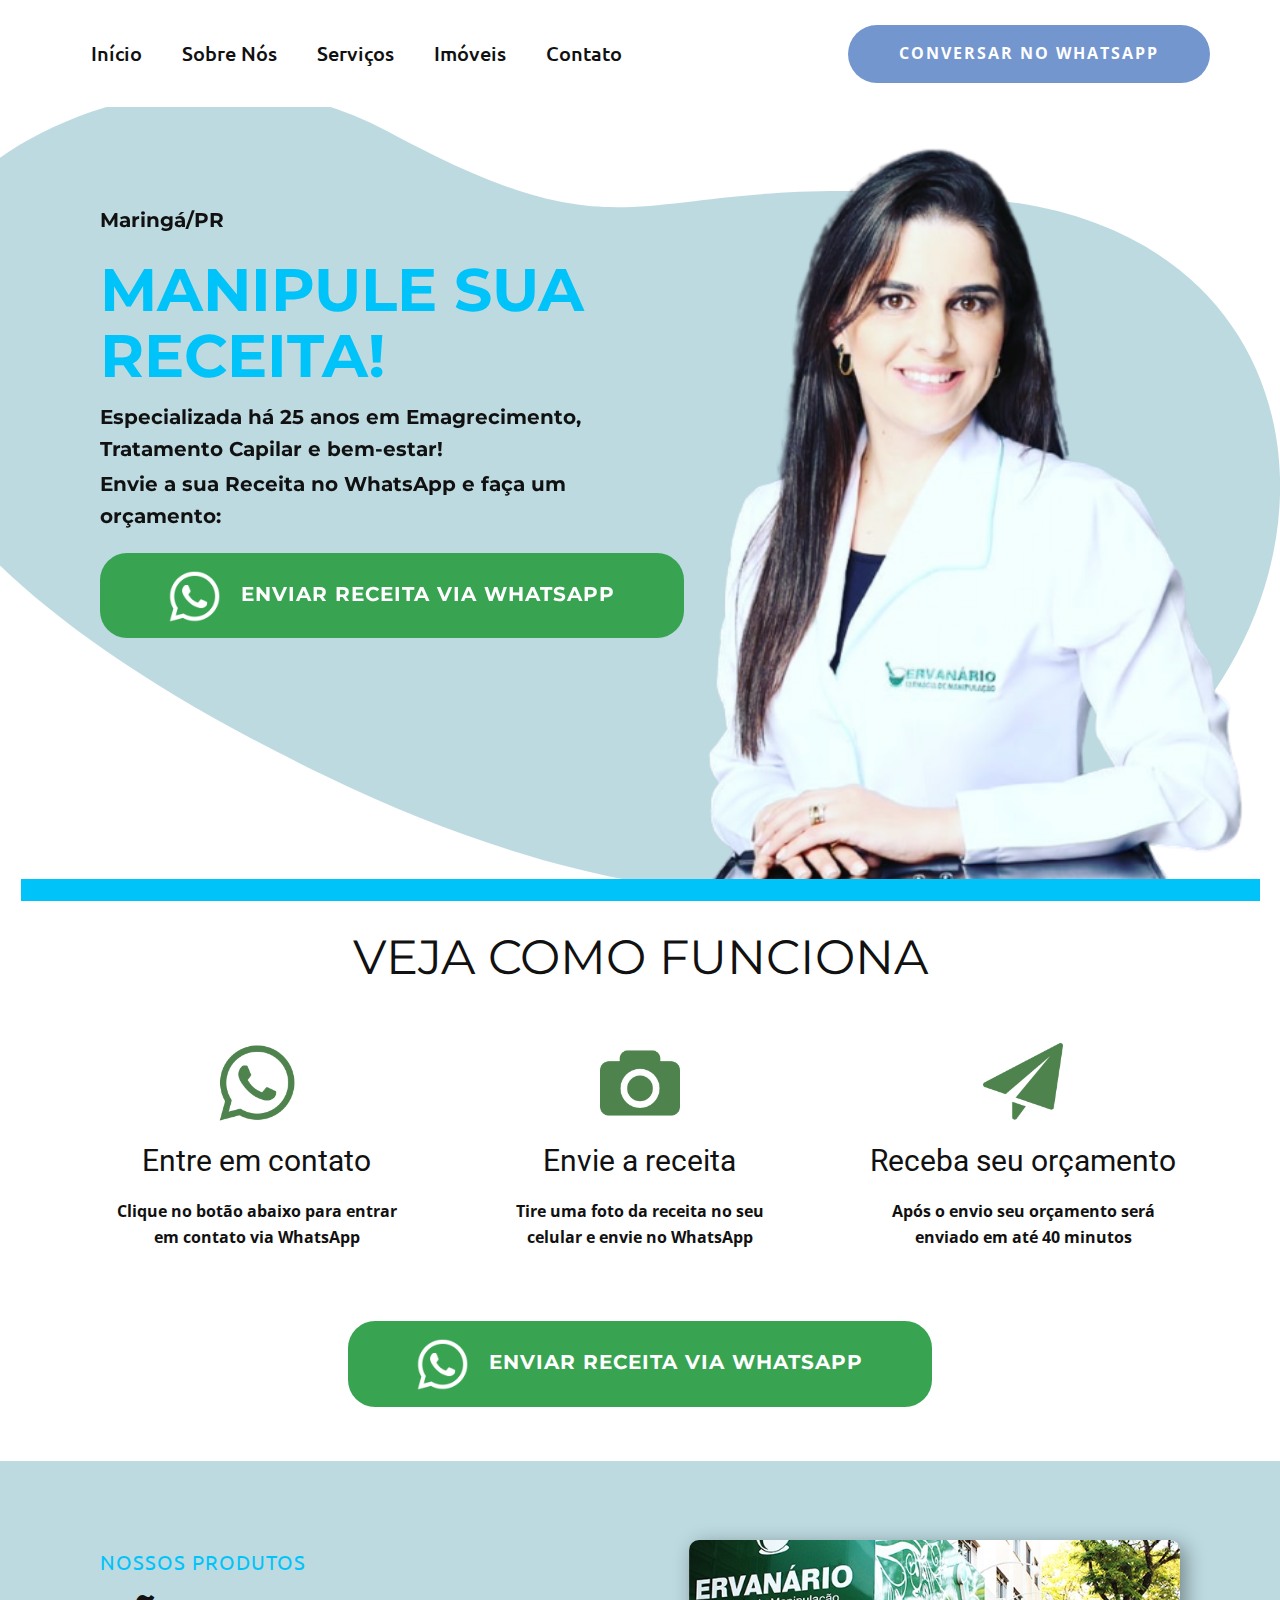
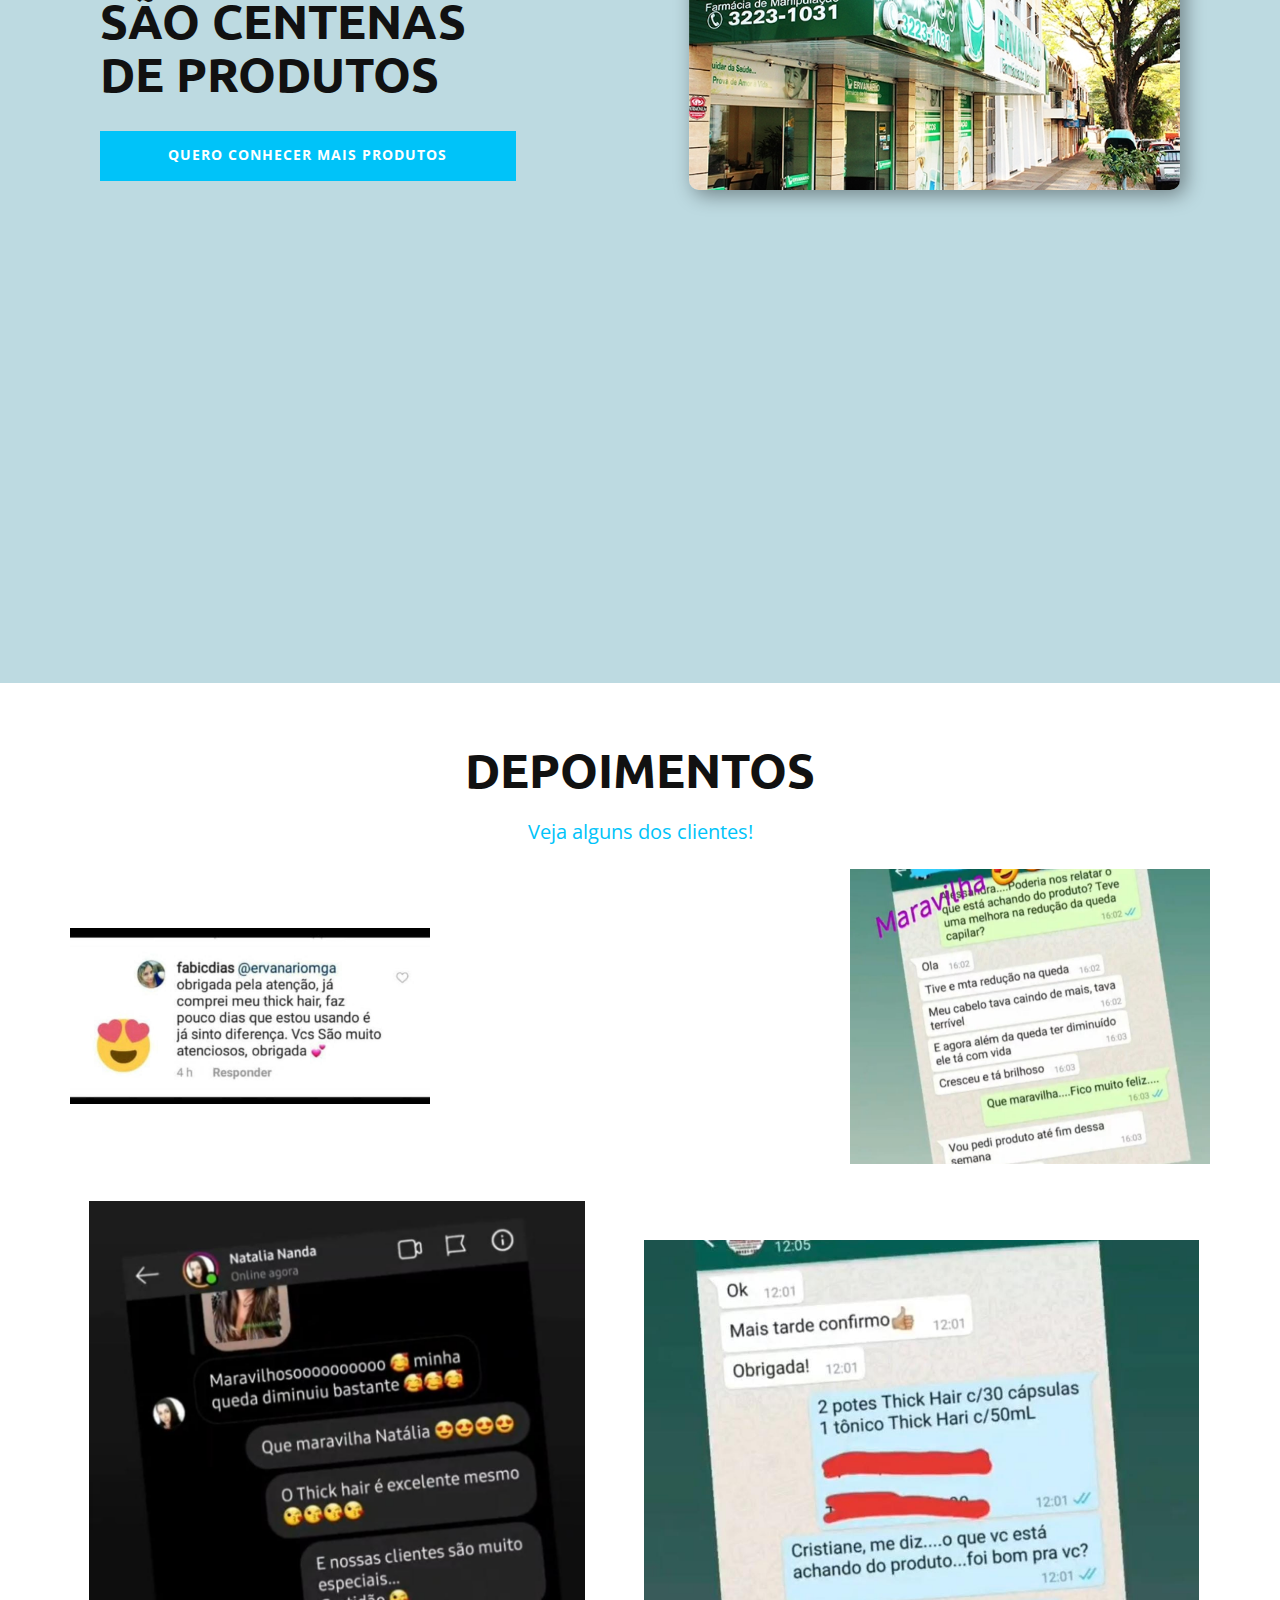
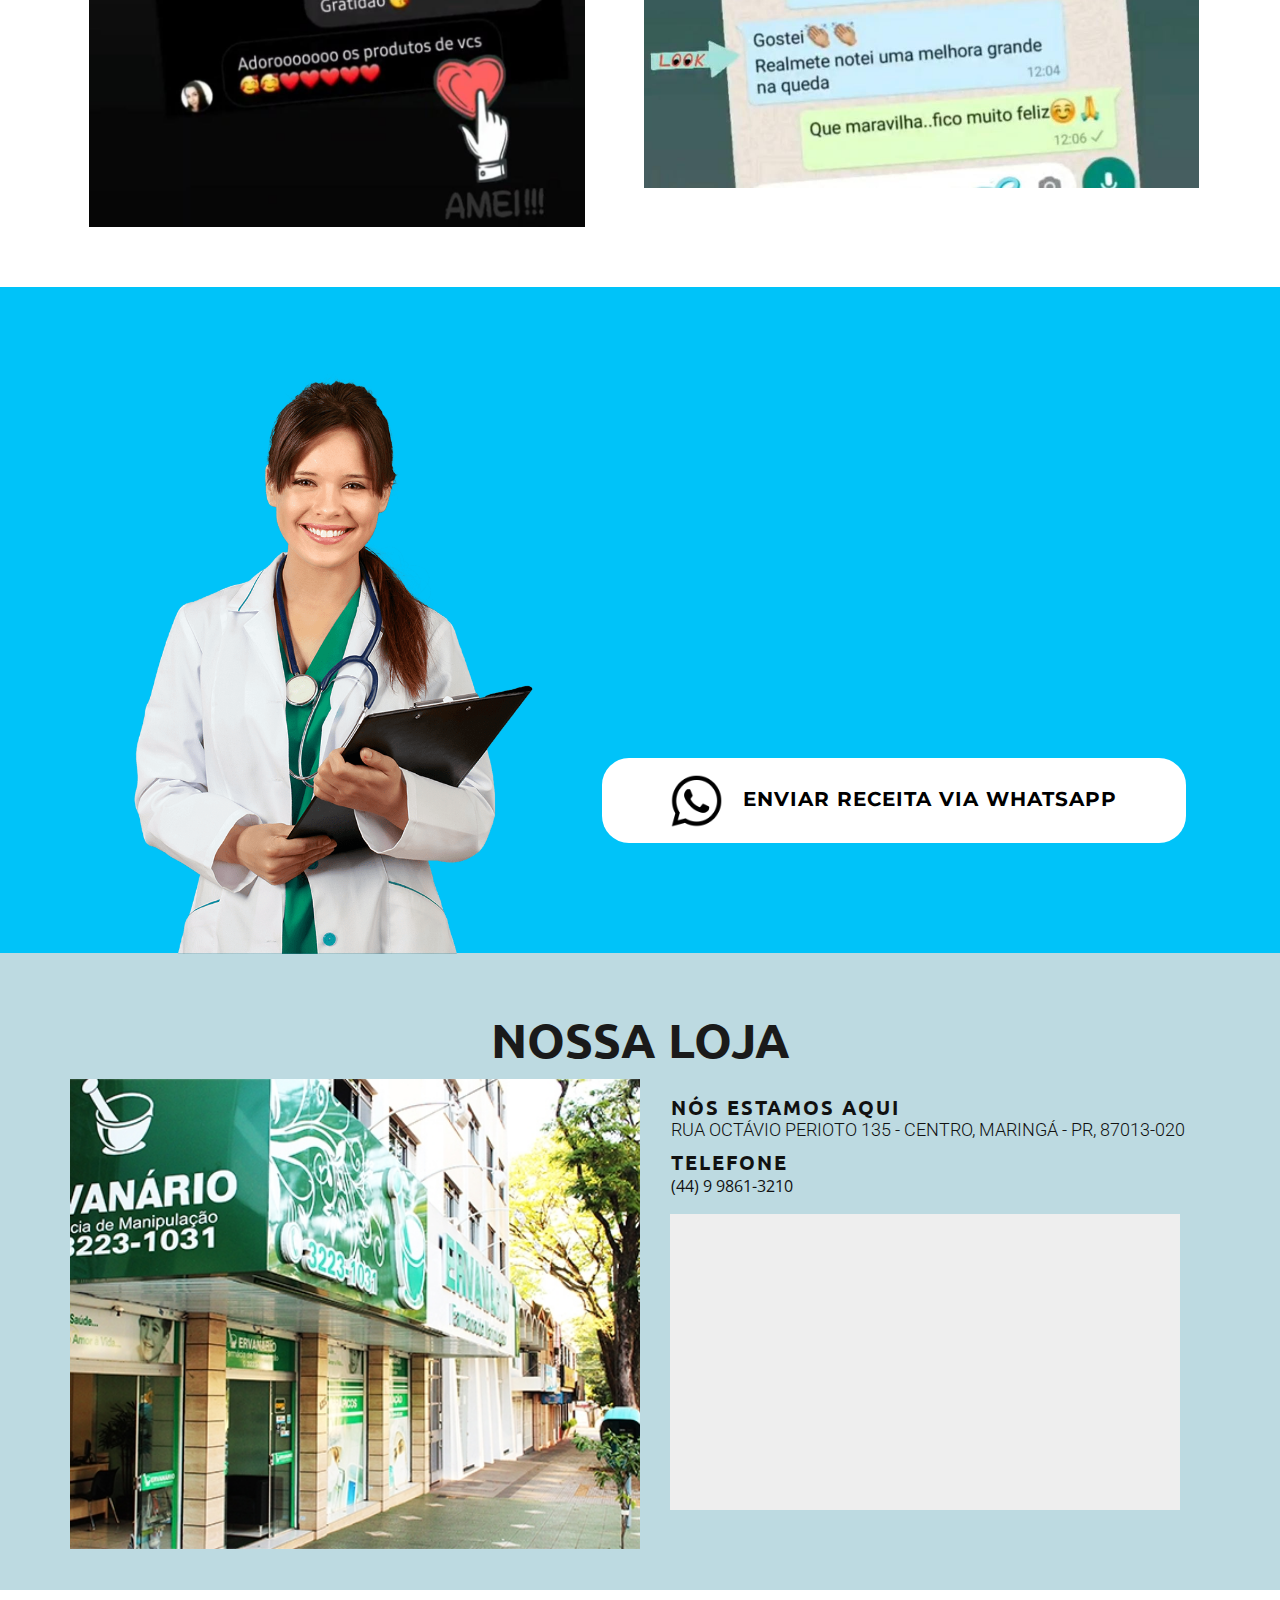
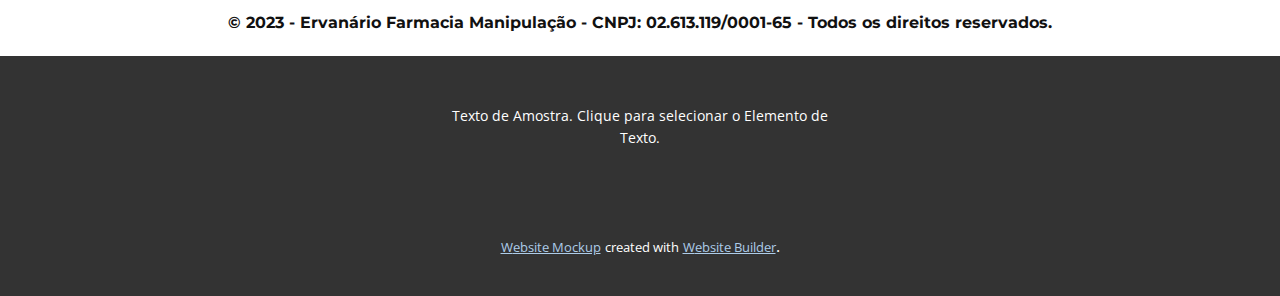
==== Ervanario.html @ 81231793 "site" ====
<!DOCTYPE html>
<html style="font-size: 16px;" lang="pt"><head>
    <meta name="viewport" content="width=device-width, initial-scale=1.0">
    <meta charset="utf-8">
    <meta name="keywords" content="Patient Services, Medical Services, Preventive services, Specific goals for therapy will be determined by you and your therapist, Dental Care, Direct Primary Care, Let&amp;apos;s Connect">
    <meta name="description" content="">
    <title>Ervanario</title>
    <link rel="stylesheet" href="nicepage.css" media="screen">
<link rel="stylesheet" href="Ervanario.css" media="screen">
    <script class="u-script" type="text/javascript" src="jquery.js" defer=""></script>
    <script class="u-script" type="text/javascript" src="nicepage.js" defer=""></script>
    <meta name="generator" content="Nicepage 5.6.16, nicepage.com">
    <link id="u-theme-google-font" rel="stylesheet" href="https://fonts.googleapis.com/css?family=Roboto:100,100i,300,300i,400,400i,500,500i,700,700i,900,900i|Open+Sans:300,300i,400,400i,500,500i,600,600i,700,700i,800,800i">
    <link id="u-page-google-font" rel="stylesheet" href="https://fonts.googleapis.com/css?family=Montserrat:100,100i,200,200i,300,300i,400,400i,500,500i,600,600i,700,700i,800,800i,900,900i|Ubuntu:300,300i,400,400i,500,500i,700,700i">
    
    
    
    
    
    
    
    
    <script type="application/ld+json">{
		"@context": "http://schema.org",
		"@type": "Organization",
		"name": ""
}</script>
    <meta name="theme-color" content="#478ac9">
    <meta property="og:title" content="Ervanario">
    <meta property="og:type" content="website">
  <meta data-intl-tel-input-cdn-path="intlTelInput/"></head>
  <body class="u-body u-xl-mode" data-lang="pt"><header class="u-clearfix u-header u-sticky u-white u-header" id="sec-f400"><div class="u-clearfix u-sheet u-sheet-1">
        <nav class="u-menu u-menu-one-level u-offcanvas u-menu-1">
          <div class="menu-collapse u-custom-font u-font-ubuntu" style="font-weight: 500; font-size: 1.25rem;">
            <a class="u-button-style u-nav-link" href="#">
              <svg class="u-svg-link" viewBox="0 0 24 24"><use xmlns:xlink="http://www.w3.org/1999/xlink" xlink:href="#svg-3eaf"></use></svg>
              <svg class="u-svg-content" version="1.1" id="svg-3eaf" viewBox="0 0 16 16" x="0px" y="0px" xmlns:xlink="http://www.w3.org/1999/xlink" xmlns="http://www.w3.org/2000/svg"><g><rect y="1" width="16" height="2"></rect><rect y="7" width="16" height="2"></rect><rect y="13" width="16" height="2"></rect>
</g></svg>
            </a>
          </div>
          <div class="u-custom-menu u-nav-container">
            <ul class="u-custom-font u-font-ubuntu u-nav u-unstyled u-nav-1"><li class="u-nav-item"><a class="u-button-style u-nav-link">Início</a>
</li><li class="u-nav-item"><a class="u-button-style u-nav-link">Sobre Nós</a>
</li><li class="u-nav-item"><a class="u-button-style u-nav-link">Serviços</a>
</li><li class="u-nav-item"><a class="u-button-style u-nav-link">Imóveis</a>
</li><li class="u-nav-item"><a class="u-button-style u-nav-link">Contato</a>
</li></ul>
          </div>
          <div class="u-custom-menu u-nav-container-collapse">
            <div class="u-black u-container-style u-inner-container-layout u-opacity u-opacity-95 u-sidenav">
              <div class="u-inner-container-layout u-sidenav-overflow">
                <div class="u-menu-close"></div>
                <ul class="u-align-center u-nav u-popupmenu-items u-unstyled u-nav-2"><li class="u-nav-item"><a class="u-button-style u-nav-link">Início</a>
</li><li class="u-nav-item"><a class="u-button-style u-nav-link">Sobre Nós</a>
</li><li class="u-nav-item"><a class="u-button-style u-nav-link">Serviços</a>
</li><li class="u-nav-item"><a class="u-button-style u-nav-link">Imóveis</a>
</li><li class="u-nav-item"><a class="u-button-style u-nav-link">Contato</a>
</li></ul>
              </div>
            </div>
            <div class="u-black u-menu-overlay u-opacity u-opacity-70"></div>
          </div>
        </nav>
        <a href="https://nicepage.com/html-website-builder" class="u-border-none u-btn u-btn-round u-button-style u-custom-color-5 u-radius-50 u-btn-1"> CONVERSAR NO WHATSAPP</a>
      </div></header>
    <section class="u-clearfix u-section-1" id="carousel_a8d7">
      <div class="u-expanded-width-md u-expanded-width-sm u-expanded-width-xs u-shape u-shape-svg u-text-custom-color-4 u-shape-1">
        <svg class="u-svg-link" preserveAspectRatio="none" viewBox="0 0 160 110" style=""><use xmlns:xlink="http://www.w3.org/1999/xlink" xlink:href="#svg-c396"></use></svg>
        <svg class="u-svg-content" viewBox="0 0 160 110" x="0px" y="0px" id="svg-c396"><path d="M57.5,5.6c-17-10.9-35.9-4.1-45.4,4.5C-4.4,24.9-13.6,56.8,50.4,93.6c106.8,61.5,141.6-69.8,77.4-78.5
	C84.5,9.3,88.9,25.8,57.5,5.6z"></path></svg>
      </div>
      <img class="u-hidden-md u-image u-image-default u-image-1" src="images/fotoviviane.png" alt="" data-image-width="447" data-image-height="559">
      <div class="u-container-align-center-md u-container-style u-group u-shape-rectangle u-group-1" data-animation-name="slideIn" data-animation-duration="2000" data-animation-direction="Left">
        <div class="u-container-layout u-container-layout-1">
          <p class="u-custom-font u-font-montserrat u-text u-text-1"> Maringá/PR<br>
          </p>
          <h1 class="u-align-center-md u-align-center-sm u-align-center-xs u-custom-font u-font-montserrat u-text u-text-custom-color-2 u-title u-text-2"> Manipule sua Receita! <br>
          </h1>
          <p class="u-align-center-md u-align-center-sm u-align-center-xs u-custom-font u-font-montserrat u-text u-text-3"> Especializada há 25 anos em Emagrecimento, Tratamento Capilar e bem-estar!<br>
          </p>
          <p class="u-custom-font u-font-montserrat u-text u-text-4"> Envie a sua Receita no WhatsApp e faça um orçamento:<br>
          </p>
          <a href="https://api.whatsapp.com/send?phone=5544998613210&amp;text=Ol%C3%A1,%20vim%20pelo%20site%20e%20gostaria%20de%20realizar%20um%20or%C3%A7amento" class="u-active-palette-1-light-3 u-border-none u-btn u-btn-round u-button-style u-custom-color-3 u-custom-font u-font-montserrat u-hidden-xs u-hover-custom-color-2 u-radius-27 u-text-active-white u-text-body-alt-color u-text-hover-white u-btn-1" target="_blank"><span class="u-file-icon u-icon u-text-white u-icon-1"><img src="images/1384023-9ba58cb5.png" alt=""></span>&nbsp;ENVIAR RECEITA VIA WHATSAPP
          </a>
          <a href="https://api.whatsapp.com/send?phone=5544998613210&amp;text=Ol%C3%A1,%20vim%20pelo%20site%20e%20gostaria%20de%20realizar%20um%20or%C3%A7amento" class="u-active-palette-1-light-3 u-align-center-xs u-border-2 u-border-grey-75 u-btn u-btn-round u-button-style u-custom-color-3 u-custom-font u-font-montserrat u-hidden-lg u-hidden-md u-hidden-sm u-hidden-xl u-hover-custom-color-2 u-radius-27 u-text-active-white u-text-body-alt-color u-text-hover-white u-btn-2" target="_blank"><span class="u-file-icon u-icon"><img src="images/9.png" alt=""></span>&nbsp;ENVIAR RECEITA<br>VIA WHATSAPP
          </a>
        </div>
      </div>
    </section>
    <section class="u-align-center u-clearfix u-section-2" id="sec-e644">
      <div class="u-custom-color-2 u-expanded-width-lg u-expanded-width-md u-expanded-width-sm u-expanded-width-xs u-shape u-shape-rectangle u-shape-1"></div>
      <h1 class="u-custom-font u-font-montserrat u-text u-text-1">VEJA COMO FUNCIONA</h1>
      <div class="u-align-center-md u-align-center-sm u-align-center-xs u-list u-list-1">
        <div class="u-repeater u-repeater-1">
          <div class="u-container-style u-list-item u-repeater-item">
            <div class="u-container-layout u-similar-container u-container-layout-1"><span class="u-file-icon u-icon u-text-custom-color-2 u-icon-1"><img src="images/1384023-b94b017b.png" alt=""></span>
              <h3 class="u-align-center u-text u-text-default-xl u-text-2">Entre em contato</h3>
              <p class="u-align-center u-text u-text-3"> Clique no botão abaixo para entrar <br>em contato via WhatsApp
              </p>
            </div>
          </div>
          <div class="u-align-center u-container-style u-list-item u-repeater-item">
            <div class="u-container-layout u-similar-container u-container-layout-2"><span class="u-file-icon u-icon u-text-custom-color-2 u-icon-2"><img src="images/45010-ec2bc5f0.png" alt=""></span>
              <h3 class="u-align-center u-text u-text-default-xl u-text-4">Envie a receita</h3>
              <p class="u-align-center u-text u-text-5"> Tire uma foto da receita no seu <br>celular e envie no WhatsApp
              </p>
            </div>
          </div>
          <div class="u-container-style u-list-item u-repeater-item">
            <div class="u-container-layout u-similar-container u-container-layout-3"><span class="u-file-icon u-icon u-text-custom-color-2 u-icon-3"><img src="images/1933005-6e6ae76f.png" alt=""></span>
              <h3 class="u-align-center u-text u-text-default-xl u-text-6">Receba seu orçamento</h3>
              <p class="u-align-center u-text u-text-7"> Após o envio seu orçamento será enviado em até 40 minutos</p>
            </div>
          </div>
        </div>
      </div>
      <a href="https://api.whatsapp.com/send?phone=5544998613210&amp;text=Ol%C3%A1,%20vim%20pelo%20site%20e%20gostaria%20de%20realizar%20um%20or%C3%A7amento" class="u-active-palette-1-light-3 u-border-none u-btn u-btn-round u-button-style u-custom-color-3 u-custom-font u-font-montserrat u-hidden-xs u-hover-custom-color-2 u-radius-27 u-text-active-white u-text-body-alt-color u-text-hover-white u-btn-1" target="_blank"><span class="u-file-icon u-icon u-text-white u-icon-4"><img src="images/1384023-9ba58cb5.png" alt=""></span>&nbsp;ENVIAR RECEITA VIA WHATSAPP
      </a>
      <a href="https://api.whatsapp.com/send?phone=5544998613210&amp;text=Ol%C3%A1,%20vim%20pelo%20site%20e%20gostaria%20de%20realizar%20um%20or%C3%A7amento" class="u-active-palette-1-light-3 u-align-center-xs u-border-2 u-border-grey-75 u-btn u-btn-round u-button-style u-custom-color-3 u-custom-font u-font-montserrat u-hidden-lg u-hidden-md u-hidden-sm u-hidden-xl u-hover-custom-color-2 u-radius-27 u-text-active-white u-text-body-alt-color u-text-hover-white u-btn-2" target="_blank"><span class="u-file-icon u-icon"><img src="images/9.png" alt=""></span>&nbsp;ENVIAR RECEITA<br>VIA WHATSAPP
      </a>
    </section>
    <section class="u-clearfix u-custom-color-4 u-section-3" id="carousel_589c">
      <div class="u-clearfix u-sheet u-valign-middle u-sheet-1">
        <div class="u-clearfix u-expanded-width u-layout-wrap u-layout-wrap-1">
          <div class="u-layout">
            <div class="u-layout-row">
              <div class="u-align-left u-container-style u-layout-cell u-left-cell u-size-31 u-layout-cell-1">
                <div class="u-container-layout u-container-layout-1">
                  <h5 class="u-custom-font u-font-ubuntu u-text u-text-custom-color-2 u-text-1">NOSSOS PRODUTOS</h5>
                  <h2 class="u-custom-font u-font-ubuntu u-text u-text-body-color u-text-2">sÃO CENTENAS DE PRODUTOS</h2>
                  <a href="https://api.whatsapp.com/send?phone=5544998613210&amp;text=Ol%C3%A1,%20vim%20pelo%20site%20e%20gostaria%20de%20realizar%20um%20or%C3%A7amento" class="u-active-palette-1-light-3 u-border-none u-btn u-button-style u-custom-color-2 u-hover-custom-color-2 u-text-active-white u-text-body-alt-color u-text-hover-white u-btn-1" target="_blank">QUERO CONHECER MAIS PRODUTOS</a>
                </div>
              </div>
              <div class="u-container-style u-layout-cell u-right-cell u-size-29 u-layout-cell-2">
                <div class="u-container-layout u-valign-bottom-lg u-valign-bottom-xl u-valign-top-md u-container-layout-2">
                  <img class="u-expanded-width-lg u-expanded-width-xl u-image u-image-round u-radius-10 u-image-1" src="images/fotoloja.jpeg" alt="" data-image-width="624" data-image-height="415">
                </div>
              </div>
            </div>
          </div>
        </div>
        <div class="u-expanded-width u-list u-list-1">
          <div class="u-repeater u-repeater-1">
            <div class="u-align-center u-container-style u-list-item u-radius-10 u-repeater-item u-shape-round u-video-cover u-white" data-animation-name="flipIn" data-animation-duration="2000" data-animation-direction="X">
              <div class="u-container-layout u-similar-container u-valign-top u-container-layout-3">
                <h3 class="u-custom-font u-font-ubuntu u-text u-text-3"> Thick Hair</h3>
                <p class="u-text u-text-4"> • ​Auxilia no crescimento capilar&nbsp;<br>• ​Promove volume aos cabelos.<br>
                </p>
              </div>
            </div>
            <div class="u-align-center u-container-style u-list-item u-radius-10 u-repeater-item u-shape-round u-video-cover u-white" data-animation-name="flipIn" data-animation-duration="2000" data-animation-direction="X">
              <div class="u-container-layout u-similar-container u-valign-top u-container-layout-4">
                <h3 class="u-custom-font u-font-ubuntu u-text u-text-5"> Termo Citri Reduction</h3>
                <p class="u-text u-text-6"> • Emagrecimento<br>• Acelera o metabolismo<br>• Diminui o Apetite
                </p>
              </div>
            </div>
            <div class="u-align-center u-container-style u-list-item u-radius-10 u-repeater-item u-shape-round u-white u-list-item-3" data-animation-name="flipIn" data-animation-duration="2000" data-animation-direction="X">
              <div class="u-container-layout u-similar-container u-valign-top u-container-layout-5">
                <h3 class="u-custom-font u-font-ubuntu u-text u-text-7"> Termo Redutor</h3>
                <p class="u-text u-text-8"> • ​Diminui a retenção de líquido<br>• Indicado pra quem se sente inchado
                </p>
              </div>
            </div>
          </div>
        </div>
        <div class="u-expanded-width u-list u-list-2">
          <div class="u-repeater u-repeater-2">
            <div class="u-align-center u-container-style u-list-item u-radius-10 u-repeater-item u-shape-round u-video-cover u-white" data-animation-name="flipIn" data-animation-duration="2000" data-animation-direction="X">
              <div class="u-container-layout u-similar-container u-valign-top u-container-layout-6">
                <h3 class="u-custom-font u-font-ubuntu u-text u-text-9"> Espirulina Azul</h3>
                <p class="u-text u-text-10"> • Auxilia no emagrecimento<br>• ​Reduz o apetite
                </p>
              </div>
            </div>
            <div class="u-align-center u-container-style u-list-item u-radius-10 u-repeater-item u-shape-round u-video-cover u-white" data-animation-name="flipIn" data-animation-duration="2000" data-animation-direction="X">
              <div class="u-container-layout u-similar-container u-valign-top u-container-layout-7">
                <h3 class="u-custom-font u-font-ubuntu u-text u-text-11"> Libi Meno Pausa</h3>
                <p class="u-text u-text-12"> • ​Alívio dos sintomas da menopausa (calor e sudorese)</p>
              </div>
            </div>
          </div>
        </div>
      </div>
    </section>
    <section class="u-align-center u-clearfix u-white u-section-4" id="carousel_9755">
      <div class="u-clearfix u-sheet u-valign-middle-xl u-sheet-1">
        <h1 class="u-custom-font u-font-ubuntu u-text u-text-1">DEPOIMENTOS</h1>
        <p class="u-text u-text-custom-color-2 u-text-2">Veja alguns dos clientes!</p>
        <div class="u-clearfix u-expanded-width u-gutter-30 u-layout-wrap u-layout-wrap-1">
          <div class="u-gutter-0 u-layout">
            <div class="u-layout-row">
              <div class="u-size-20 u-size-30-md">
                <div class="u-layout-col">
                  <div class="u-container-style u-image u-image-contain u-layout-cell u-left-cell u-size-60 u-image-1" data-animation-name="slideIn" data-animation-duration="2000" data-animation-direction="Left" data-image-width="1080" data-image-height="527">
                    <div class="u-container-layout"></div>
                  </div>
                </div>
              </div>
              <div class="u-size-20 u-size-30-md">
                <div class="u-layout-col">
                  <div class="u-container-style u-hidden-md u-hidden-sm u-hidden-xs u-layout-cell u-size-30 u-layout-cell-2">
                    <div class="u-container-layout u-valign-middle u-container-layout-2"></div>
                  </div>
                  <div class="u-container-style u-image u-image-contain u-layout-cell u-size-30 u-image-2" data-animation-name="customAnimationIn" data-animation-duration="1000" data-animation-direction="Down" data-image-width="1080" data-image-height="635">
                    <div class="u-container-layout"></div>
                  </div>
                </div>
              </div>
              <div class="u-size-20 u-size-60-md">
                <div class="u-layout-col">
                  <div class="u-container-style u-image u-image-contain u-layout-cell u-right-cell u-size-60 u-image-3" data-animation-name="slideIn" data-animation-duration="2000" data-animation-direction="Right" data-image-width="1080" data-image-height="884">
                    <div class="u-container-layout"></div>
                  </div>
                </div>
              </div>
            </div>
          </div>
        </div>
        <div class="u-clearfix u-expanded-width-xs u-gutter-30 u-layout-wrap u-layout-wrap-2">
          <div class="u-gutter-0 u-layout">
            <div class="u-layout-row">
              <div class="u-size-30">
                <div class="u-layout-col">
                  <div class="u-container-style u-image u-image-contain u-layout-cell u-left-cell u-size-60 u-image-4" data-animation-name="slideIn" data-animation-duration="2000" data-animation-direction="Left" data-image-width="1015" data-image-height="1280">
                    <div class="u-container-layout"></div>
                  </div>
                </div>
              </div>
              <div class="u-size-30">
                <div class="u-layout-col">
                  <div class="u-container-align-center u-container-style u-hidden-md u-hidden-sm u-hidden-xs u-image u-image-contain u-layout-cell u-size-60 u-image-5" data-image-width="1080" data-image-height="1067">
                    <div class="u-container-layout u-valign-middle u-container-layout-6"></div>
                  </div>
                </div>
              </div>
            </div>
          </div>
        </div>
      </div>
    </section>
    <section class="u-align-center u-clearfix u-container-align-center-sm u-custom-color-2 u-section-5" id="carousel_e487">
      <div class="u-clearfix u-sheet u-valign-middle-lg u-valign-middle-md u-sheet-1">
        <div class="u-clearfix u-expanded-width-md u-expanded-width-sm u-expanded-width-xl u-expanded-width-xs u-layout-wrap u-layout-wrap-1">
          <div class="u-layout">
            <div class="u-layout-row">
              <div class="u-align-center u-container-style u-layout-cell u-left-cell u-size-28 u-layout-cell-1" src="">
                <div class="u-container-layout u-valign-bottom-md u-valign-bottom-xl u-container-layout-1">
                  <img class="u-expanded-width-xs u-image u-image-1" src="images/billionphotos925018min.png" data-image-width="700" data-image-height="976">
                </div>
              </div>
              <div class="u-align-center-sm u-align-center-xs u-align-left-lg u-align-left-md u-align-left-xl u-container-style u-layout-cell u-right-cell u-size-32 u-layout-cell-2">
                <div class="u-container-layout u-container-layout-2">
                  <h1 class="u-custom-font u-font-ubuntu u-text u-text-body-alt-color u-text-1" data-animation-name="customAnimationIn" data-animation-duration="1000">Fale com nossas farmacêuticas</h1>
                  <p class="u-text u-text-body-alt-color u-text-2" data-animation-name="customAnimationIn" data-animation-duration="1000">Rápido, fácil e descomplicado.</p>
                  <a href="https://api.whatsapp.com/send?phone=5544998613210&amp;text=Ol%C3%A1,%20vim%20pelo%20site%20e%20gostaria%20de%20realizar%20um%20or%C3%A7amento" class="u-active-palette-1-light-3 u-border-none u-btn u-btn-round u-button-style u-custom-font u-font-montserrat u-hidden-xs u-hover-white u-radius-27 u-text-active-white u-text-black u-text-hover-black u-white u-btn-1" target="_blank"><span class="u-file-icon u-icon u-text-black u-icon-1"><img src="images/1384023-a31db3ad.png" alt=""></span>&nbsp;ENVIAR RECEITA VIA WHATSAPP
                  </a>
                </div>
              </div>
            </div>
          </div>
        </div>
        <a href="https://api.whatsapp.com/send?phone=5544998613210&amp;text=Ol%C3%A1,%20vim%20pelo%20site%20e%20gostaria%20de%20realizar%20um%20or%C3%A7amento" class="u-active-palette-1-light-3 u-align-center-xs u-border-2 u-border-grey-75 u-btn u-btn-round u-button-style u-custom-font u-font-montserrat u-hidden-lg u-hidden-md u-hidden-sm u-hidden-xl u-hover-white u-radius-27 u-text-active-white u-text-body-color u-text-hover-black u-white u-btn-2" target="_blank"><span class="u-file-icon u-icon u-text-black"><img src="images/14.png" alt=""></span>&nbsp;ENVIAR RECEITA<br>VIA WHATSAPP
        </a>
      </div>
    </section>
    <section class="u-align-center u-clearfix u-custom-color-4 u-section-6" id="carousel_c97a">
      <div class="u-clearfix u-sheet u-sheet-1">
        <h2 class="u-text u-text-grey-90 u-text-1">NOSSA LOJA</h2>
        <div class="u-clearfix u-expanded-width u-layout-wrap u-layout-wrap-1">
          <div class="u-gutter-0 u-layout">
            <div class="u-layout-row">
              <div class="u-container-style u-image u-layout-cell u-size-30 u-image-1" data-image-width="624" data-image-height="415">
                <div class="u-container-layout u-valign-bottom-xl u-container-layout-1"></div>
              </div>
              <div class="u-container-style u-layout-cell u-size-30 u-layout-cell-2">
                <div class="u-container-layout u-container-layout-2">
                  <h3 class="u-custom-font u-font-ubuntu u-text u-text-body-color u-text-default-lg u-text-default-md u-text-default-xl u-text-2">Nós estamos aqui</h3>
                  <h6 class="u-text u-text-body-color u-text-3"> RUA OCTÁVIO PERIOTO 135 - CENTRO, MARINGÁ - PR, 87013-020</h6>
                  <h6 class="u-custom-font u-font-ubuntu u-text u-text-body-color u-text-4">TELEFONE</h6>
                  <p class="u-text u-text-body-color u-text-5"> (44) 9 9861-3210</p>
                  <div class="u-expanded-width-sm u-expanded-width-xs u-grey-light-2 u-map u-map-1">
                    <div class="embed-responsive">
                      <iframe class="embed-responsive-item" src="//maps.google.com/maps?output=embed&amp;q=RUA%20OCT%C3%81VIO%20PERIOTO%20135%20-%20CENTRO%2C%20MARING%C3%81%20-%20PR%2C%2087013-020&amp;z=18&amp;t=m" data-map="[base64]"></iframe>
                    </div>
                  </div>
                </div>
              </div>
            </div>
          </div>
        </div>
      </div>
    </section>
    <section class="u-clearfix u-section-7" id="sec-deba">
      <div class="u-clearfix u-sheet u-valign-middle u-sheet-1">
        <p class="u-align-center-sm u-align-center-xs u-custom-font u-font-montserrat u-text u-text-default u-text-1"> © 2023 - Ervanário Farmacia Manipulação&nbsp;- CNPJ: 02.613.119/0001-65 - Todos os direitos reservados.</p>
      </div>
    </section>
    
    
    <footer class="u-align-center u-clearfix u-footer u-grey-80 u-footer" id="sec-3c90"><div class="u-clearfix u-sheet u-sheet-1">
        <p class="u-small-text u-text u-text-variant u-text-1" data-lang-en="Texto de Amostra. Clique para selecionar o Elemento de Texto.">Texto de Amostra. Clique para selecionar o Elemento de Texto.</p>
      </div></footer>
    <section class="u-backlink u-clearfix u-grey-80">
      <a class="u-link" href="https://nicepage.com/website-mockup" target="_blank">
        <span>Website Mockup</span>
      </a>
      <p class="u-text">
        <span>created with</span>
      </p>
      <a class="u-link" href="https://nicepage.online" target="_blank">
        <span>Website Builder</span>
      </a>. 
    </section>
  
</body></html>
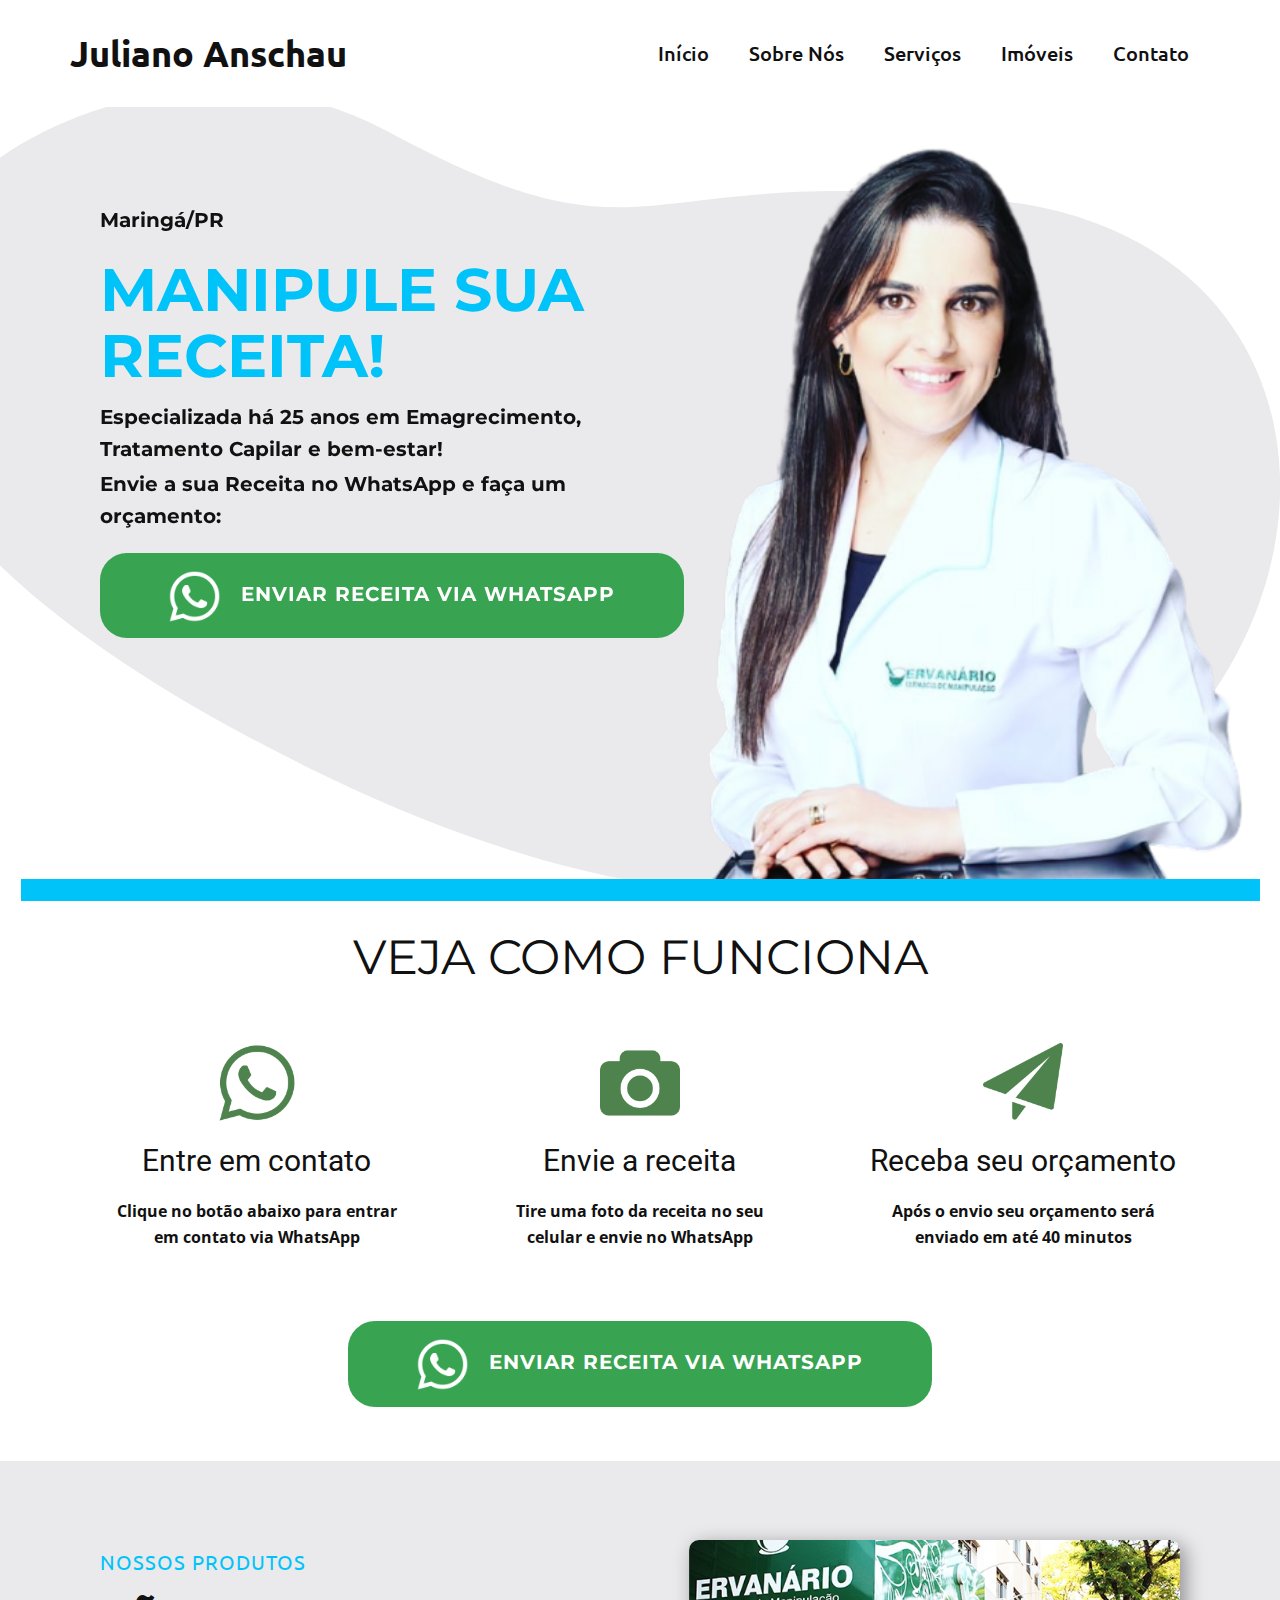
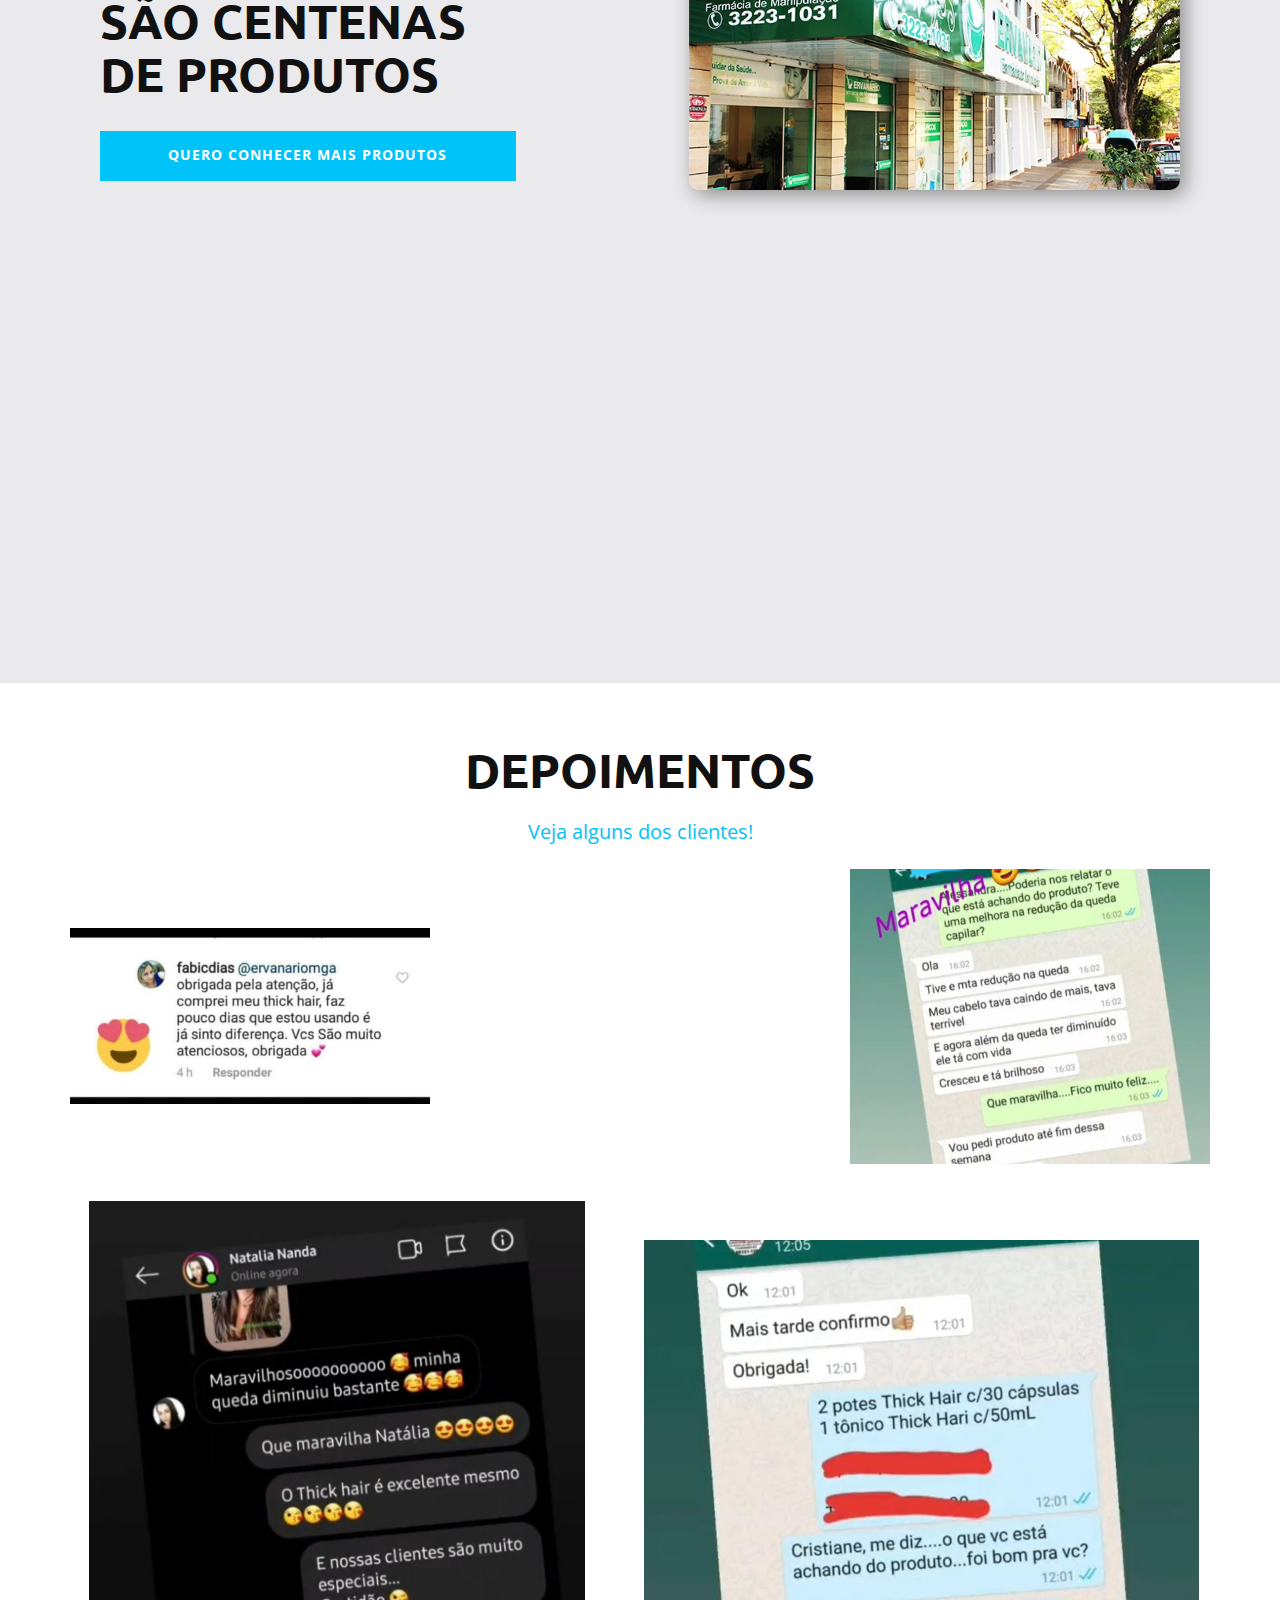
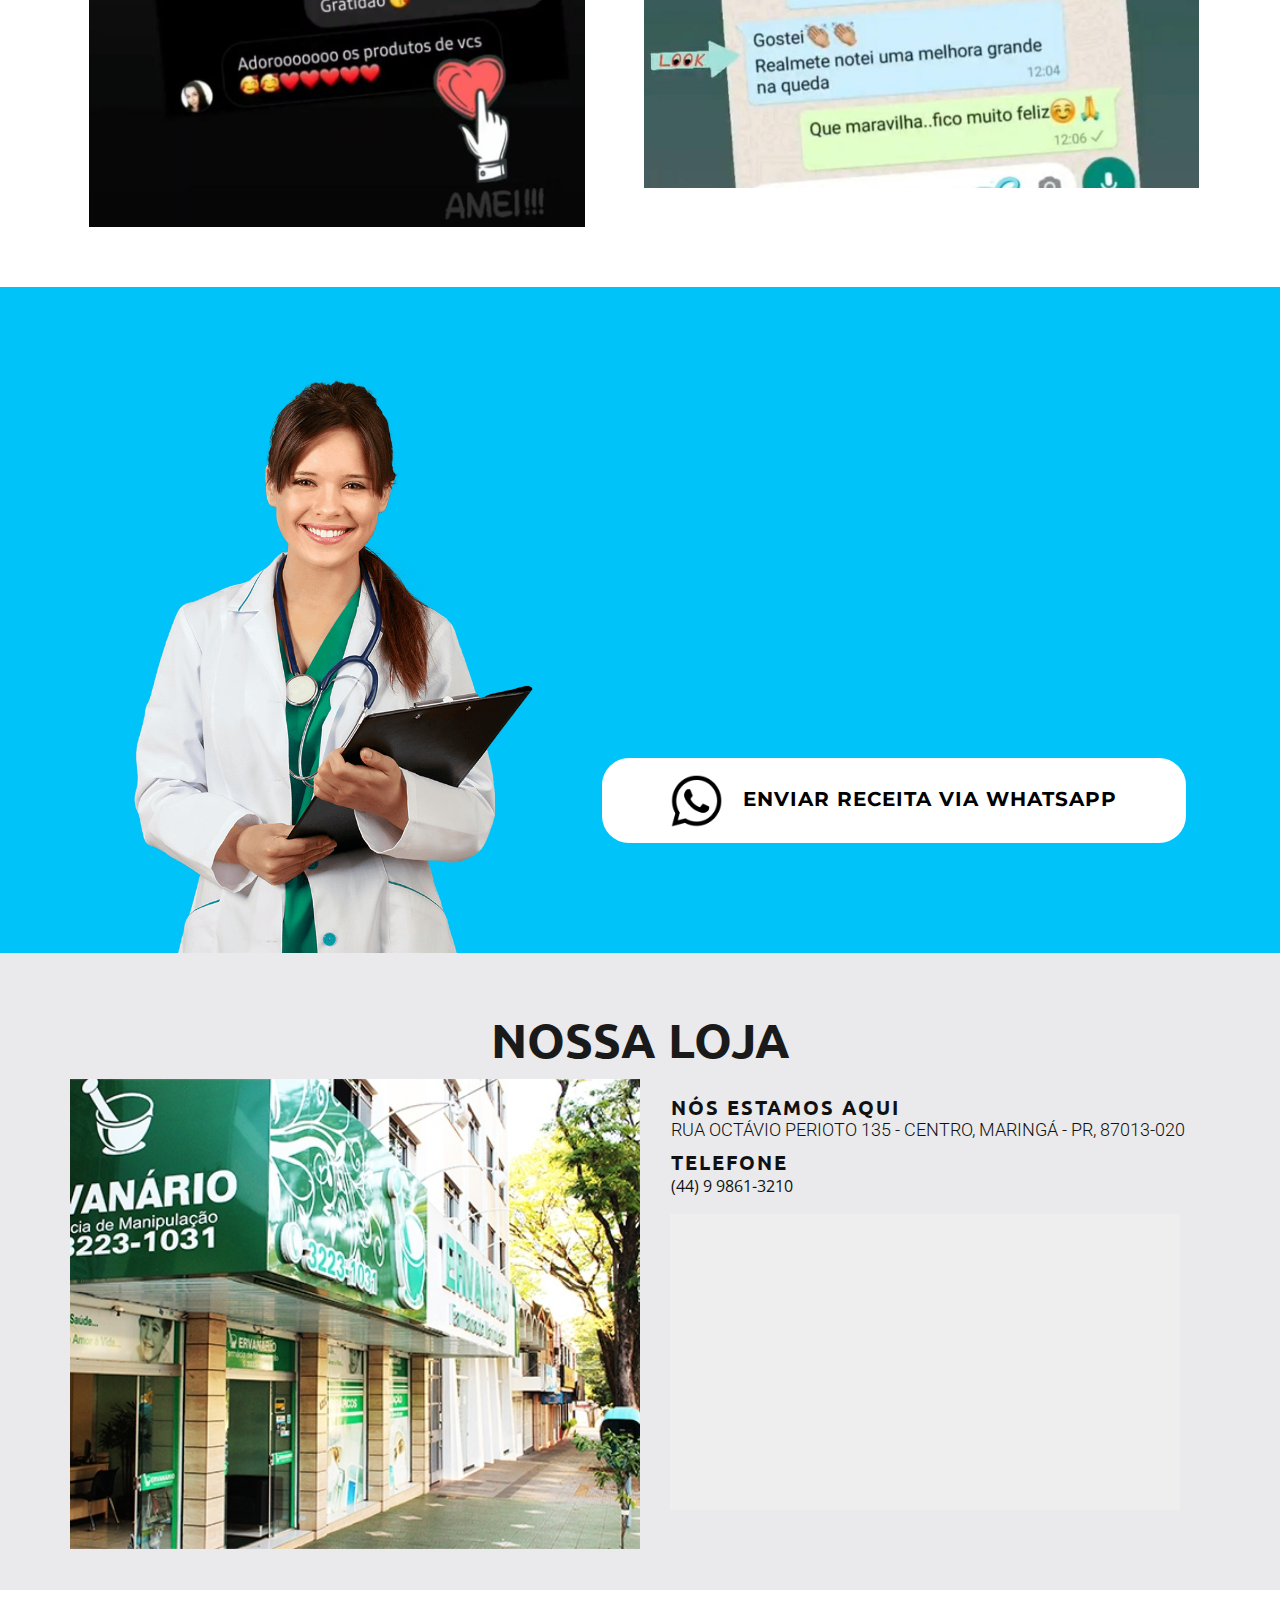
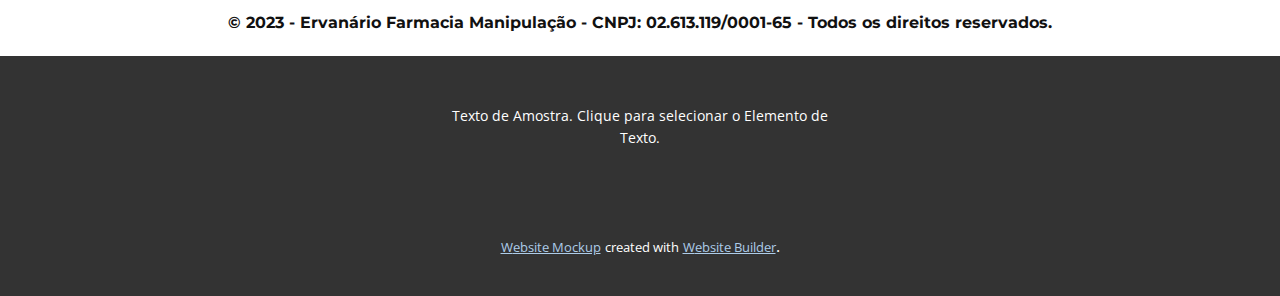
==== commit d0aee75a: "edições" ====
--- a/Ervanario.html
+++ b/Ervanario.html
@@ -29,7 +29,7 @@
     <meta property="og:title" content="Ervanario">
     <meta property="og:type" content="website">
   <meta data-intl-tel-input-cdn-path="intlTelInput/"></head>
-  <body class="u-body u-xl-mode" data-lang="pt"><header class="u-clearfix u-header u-sticky u-white u-header" id="sec-f400"><div class="u-clearfix u-sheet u-sheet-1">
+  <body class="u-body u-xl-mode" data-lang="pt"><header class="u-clearfix u-header u-sticky u-white u-header" id="sec-f400"><div class="u-clearfix u-sheet u-valign-middle u-sheet-1">
         <nav class="u-menu u-menu-one-level u-offcanvas u-menu-1">
           <div class="menu-collapse u-custom-font u-font-ubuntu" style="font-weight: 500; font-size: 1.25rem;">
             <a class="u-button-style u-nav-link" href="#">
@@ -61,7 +61,7 @@
             <div class="u-black u-menu-overlay u-opacity u-opacity-70"></div>
           </div>
         </nav>
-        <a href="https://nicepage.com/html-website-builder" class="u-border-none u-btn u-btn-round u-button-style u-custom-color-5 u-radius-50 u-btn-1"> CONVERSAR NO WHATSAPP</a>
+        <h1 class="u-custom-font u-font-ubuntu u-text u-title u-text-1"> Juliano Anschau</h1>
       </div></header>
     <section class="u-clearfix u-section-1" id="carousel_a8d7">
       <div class="u-expanded-width-md u-expanded-width-sm u-expanded-width-xs u-shape u-shape-svg u-text-custom-color-4 u-shape-1">
--- a/nicepage.css
+++ b/nicepage.css
@@ -41122,8 +41122,8 @@
         .u-container-layout.u-container-layout.u-custom-color-4:before,
         .u-table-alt-custom-color-4 tr:nth-child(even)
         {
-            color: #ffffff;
-            background-color: rgba(56,144,163,0.33);
+            color: #111111;
+            background-color: #eaeaec;
         }
 
         .u-input.u-custom-color-4,
@@ -41131,8 +41131,8 @@
         .u-button-style.u-custom-color-4,
         .u-button-style.u-custom-color-4[class*="u-border-"]
         {
-            color: #ffffff !important;
-            background-color: rgba(56,144,163,0.33) !important;
+            color: #111111 !important;
+            background-color: #eaeaec !important;
         }
 
         .u-button-style.u-custom-color-4:hover,
@@ -41146,8 +41146,8 @@
         li.active > .u-button-style.u-button-style.u-custom-color-4,
         li.active > .u-button-style.u-button-style.u-custom-color-4[class*="u-border-"]
         {
-            color: #ffffff !important;
-            background-color: rgba(50,130,147,0.33) !important;
+            color: #111111 !important;
+            background-color: #d1d1d6 !important;
         }
 
         .u-hover-custom-color-4:hover,
@@ -41172,12 +41172,12 @@
         li.active > a.u-button-style.u-button-style.u-active-custom-color-4[class*="u-border-"],
         input.u-field-input.u-field-input.u-active-custom-color-4:checked
         {
-            color: #ffffff !important;
-            background-color: rgba(56,144,163,0.33) !important;
+            color: #111111 !important;
+            background-color: #eaeaec !important;
         }
 
         a.u-link.u-hover-custom-color-4:hover {
-            color: rgba(56,144,163,0.33) !important;
+            color: #eaeaec !important;
         }
 
         
@@ -41410,14 +41410,14 @@
         .u-border-custom-color-4.u-field-input.u-field-input,
         .u-separator-custom-color-4:after
         {
-            border-color: rgba(56,144,163,0.33);
-            stroke: rgba(56,144,163,0.33);
+            border-color: #eaeaec;
+            stroke: #eaeaec;
         }
 
         .u-button-style.u-border-custom-color-4
         {
-            border-color: rgba(56,144,163,0.33) !important;
-            color: rgba(56,144,163,0.33) !important;
+            border-color: #eaeaec !important;
+            color: #eaeaec !important;
             background-color: transparent !important;
         }
 
@@ -41425,7 +41425,7 @@
         .u-button-style.u-border-custom-color-4:focus
         {
             border-color: transparent !important;
-            color: rgba(50,130,147,0.33) !important;
+            color: #d1d1d6 !important;
             background-color: transparent !important;
         }
 
@@ -41441,18 +41441,18 @@
         li.active > a.u-button-style.u-button-style.u-border-active-custom-color-4,
         input.u-field-input.u-field-input.u-border-active-custom-color-4:checked
         {
-            color: rgba(56,144,163,0.33) !important;
-            border-color: rgba(56,144,163,0.33) !important;
+            color: #eaeaec !important;
+            border-color: #eaeaec !important;
         }
 
         .u-link.u-border-custom-color-4[class*="u-border-"]
         {
-            border-color: rgba(56,144,163,0.33) !important;
+            border-color: #eaeaec !important;
         }
 
         .u-link.u-border-custom-color-4[class*="u-border-"]:hover
         {
-            border-color: rgba(50,130,147,0.33) !important;
+            border-color: #d1d1d6 !important;
         }
         
         
@@ -41726,7 +41726,7 @@
         a.u-button-style.u-text-custom-color-4,
         a.u-button-style.u-text-custom-color-4[class*="u-border-"]
         {
-            color: rgba(56,144,163,0.33) !important;
+            color: #eaeaec !important;
         }
 
         a.u-button-style.u-text-custom-color-4:hover,
@@ -41738,7 +41738,7 @@
         a.u-button-style.u-button-style.u-text-custom-color-4.active,
         a.u-button-style.u-button-style.u-text-custom-color-4[class*="u-border-"].active
         {
-            color: rgba(50,130,147,0.33) !important;
+            color: #d1d1d6 !important;
         }
 
         a.u-button-style:hover > .u-text-hover-custom-color-4,
@@ -41765,7 +41765,7 @@
         .u-popupmenu-items.u-text-hover-custom-color-4 .u-nav-link:hover,
         .u-popupmenu-items.u-popupmenu-items.u-text-active-custom-color-4 .u-nav-link.active
         {
-            color: rgba(56,144,163,0.33) !important;
+            color: #eaeaec !important;
         }
 
         .u-text-custom-color-4 .u-svg-link,
@@ -41774,17 +41774,17 @@
         .u-button-style.u-button-style.active > .u-text-active-custom-color-4 .u-svg-link,
         .u-text-hover-custom-color-4:focus .u-svg-link
         {
-            fill: rgba(56,144,163,0.33);
+            fill: #eaeaec;
         }
 
         .u-link.u-text-custom-color-4:hover
         {
-            color: rgba(50,130,147,0.33) !important;
+            color: #d1d1d6 !important;
         }
 
         a.u-link.u-text-hover-custom-color-4:hover
         {
-            color: rgba(56,144,163,0.33) !important;
+            color: #eaeaec !important;
         }
         
         
@@ -42227,25 +42227,25 @@
         /** color-rules **/
 
         /** alt-color-rules **/
-        .u-custom-color-1 a,.u-custom-color-2 a,.u-custom-color-3 a,.u-custom-color-4 a,.u-custom-color-5 a,.u-body-color a,.u-palette-1-base a,.u-palette-1-dark-3 a,.u-palette-1-dark-2 a,.u-palette-1-dark-1 a,.u-palette-1 a,.u-palette-1-light-1 a,.u-palette-2-base a,.u-palette-2-dark-3 a,.u-palette-2-dark-2 a,.u-palette-2-dark-1 a,.u-palette-2 a,.u-palette-2-light-1 a,.u-palette-3-dark-3 a,.u-palette-3-dark-2 a,.u-palette-3-dark-1 a,.u-palette-4-base a,.u-palette-4-dark-3 a,.u-palette-4-dark-2 a,.u-palette-4-dark-1 a,.u-palette-5-dark-3 a,.u-palette-5-dark-2 a,.u-palette-5-dark-1 a,.u-grey-40 a,.u-grey-30 a,.u-grey-90 a,.u-grey-80 a,.u-grey-75 a,.u-black a,.u-grey-70 a,.u-grey-60 a,.u-grey-50 a,.u-grey-dark-3 a,.u-grey-dark-2 a,.u-grey-dark-1 a,.u-grey a,.u-shading a,.u-overlap-contrast .u-header a:not(.u-nav-link):not(.u-btn)
+        .u-custom-color-1 a,.u-custom-color-2 a,.u-custom-color-3 a,.u-custom-color-5 a,.u-body-color a,.u-palette-1-base a,.u-palette-1-dark-3 a,.u-palette-1-dark-2 a,.u-palette-1-dark-1 a,.u-palette-1 a,.u-palette-1-light-1 a,.u-palette-2-base a,.u-palette-2-dark-3 a,.u-palette-2-dark-2 a,.u-palette-2-dark-1 a,.u-palette-2 a,.u-palette-2-light-1 a,.u-palette-3-dark-3 a,.u-palette-3-dark-2 a,.u-palette-3-dark-1 a,.u-palette-4-base a,.u-palette-4-dark-3 a,.u-palette-4-dark-2 a,.u-palette-4-dark-1 a,.u-palette-5-dark-3 a,.u-palette-5-dark-2 a,.u-palette-5-dark-1 a,.u-grey-40 a,.u-grey-30 a,.u-grey-90 a,.u-grey-80 a,.u-grey-75 a,.u-black a,.u-grey-70 a,.u-grey-60 a,.u-grey-50 a,.u-grey-dark-3 a,.u-grey-dark-2 a,.u-grey-dark-1 a,.u-grey a,.u-shading a,.u-overlap-contrast .u-header a:not(.u-nav-link):not(.u-btn)
         {
         color: #adcce9;
         }
-        .u-custom-color-1 a:hover,.u-custom-color-2 a:hover,.u-custom-color-3 a:hover,.u-custom-color-4 a:hover,.u-custom-color-5 a:hover,.u-body-color a:hover,.u-palette-1-base a:hover,.u-palette-1-dark-3 a:hover,.u-palette-1-dark-2 a:hover,.u-palette-1-dark-1 a:hover,.u-palette-1 a:hover,.u-palette-1-light-1 a:hover,.u-palette-2-base a:hover,.u-palette-2-dark-3 a:hover,.u-palette-2-dark-2 a:hover,.u-palette-2-dark-1 a:hover,.u-palette-2 a:hover,.u-palette-2-light-1 a:hover,.u-palette-3-dark-3 a:hover,.u-palette-3-dark-2 a:hover,.u-palette-3-dark-1 a:hover,.u-palette-4-base a:hover,.u-palette-4-dark-3 a:hover,.u-palette-4-dark-2 a:hover,.u-palette-4-dark-1 a:hover,.u-palette-5-dark-3 a:hover,.u-palette-5-dark-2 a:hover,.u-palette-5-dark-1 a:hover,.u-grey-40 a:hover,.u-grey-30 a:hover,.u-grey-90 a:hover,.u-grey-80 a:hover,.u-grey-75 a:hover,.u-black a:hover,.u-grey-70 a:hover,.u-grey-60 a:hover,.u-grey-50 a:hover,.u-grey-dark-3 a:hover,.u-grey-dark-2 a:hover,.u-grey-dark-1 a:hover,.u-grey a:hover
+        .u-custom-color-1 a:hover,.u-custom-color-2 a:hover,.u-custom-color-3 a:hover,.u-custom-color-5 a:hover,.u-body-color a:hover,.u-palette-1-base a:hover,.u-palette-1-dark-3 a:hover,.u-palette-1-dark-2 a:hover,.u-palette-1-dark-1 a:hover,.u-palette-1 a:hover,.u-palette-1-light-1 a:hover,.u-palette-2-base a:hover,.u-palette-2-dark-3 a:hover,.u-palette-2-dark-2 a:hover,.u-palette-2-dark-1 a:hover,.u-palette-2 a:hover,.u-palette-2-light-1 a:hover,.u-palette-3-dark-3 a:hover,.u-palette-3-dark-2 a:hover,.u-palette-3-dark-1 a:hover,.u-palette-4-base a:hover,.u-palette-4-dark-3 a:hover,.u-palette-4-dark-2 a:hover,.u-palette-4-dark-1 a:hover,.u-palette-5-dark-3 a:hover,.u-palette-5-dark-2 a:hover,.u-palette-5-dark-1 a:hover,.u-grey-40 a:hover,.u-grey-30 a:hover,.u-grey-90 a:hover,.u-grey-80 a:hover,.u-grey-75 a:hover,.u-black a:hover,.u-grey-70 a:hover,.u-grey-60 a:hover,.u-grey-50 a:hover,.u-grey-dark-3 a:hover,.u-grey-dark-2 a:hover,.u-grey-dark-1 a:hover,.u-grey a:hover
         {
         color: #a1a1a1;
         }
-        .u-custom-color-1 .u-btn,.u-custom-color-2 .u-btn,.u-custom-color-3 .u-btn,.u-custom-color-4 .u-btn,.u-custom-color-5 .u-btn,.u-body-color .u-btn,.u-palette-1-base .u-btn,.u-palette-1-dark-3 .u-btn,.u-palette-1-dark-2 .u-btn,.u-palette-1-dark-1 .u-btn,.u-palette-1 .u-btn,.u-palette-1-light-1 .u-btn,.u-palette-2-base .u-btn,.u-palette-2-dark-3 .u-btn,.u-palette-2-dark-2 .u-btn,.u-palette-2-dark-1 .u-btn,.u-palette-2 .u-btn,.u-palette-2-light-1 .u-btn,.u-palette-3-dark-3 .u-btn,.u-palette-3-dark-2 .u-btn,.u-palette-3-dark-1 .u-btn,.u-palette-4-base .u-btn,.u-palette-4-dark-3 .u-btn,.u-palette-4-dark-2 .u-btn,.u-palette-4-dark-1 .u-btn,.u-palette-5-dark-3 .u-btn,.u-palette-5-dark-2 .u-btn,.u-palette-5-dark-1 .u-btn,.u-grey-40 .u-btn,.u-grey-30 .u-btn,.u-grey-90 .u-btn,.u-grey-80 .u-btn,.u-grey-75 .u-btn,.u-black .u-btn,.u-grey-70 .u-btn,.u-grey-60 .u-btn,.u-grey-50 .u-btn,.u-grey-dark-3 .u-btn,.u-grey-dark-2 .u-btn,.u-grey-dark-1 .u-btn,.u-grey .u-btn,.u-shading .u-btn,.u-overlap-contrast .u-header .u-btn
+        .u-custom-color-1 .u-btn,.u-custom-color-2 .u-btn,.u-custom-color-3 .u-btn,.u-custom-color-5 .u-btn,.u-body-color .u-btn,.u-palette-1-base .u-btn,.u-palette-1-dark-3 .u-btn,.u-palette-1-dark-2 .u-btn,.u-palette-1-dark-1 .u-btn,.u-palette-1 .u-btn,.u-palette-1-light-1 .u-btn,.u-palette-2-base .u-btn,.u-palette-2-dark-3 .u-btn,.u-palette-2-dark-2 .u-btn,.u-palette-2-dark-1 .u-btn,.u-palette-2 .u-btn,.u-palette-2-light-1 .u-btn,.u-palette-3-dark-3 .u-btn,.u-palette-3-dark-2 .u-btn,.u-palette-3-dark-1 .u-btn,.u-palette-4-base .u-btn,.u-palette-4-dark-3 .u-btn,.u-palette-4-dark-2 .u-btn,.u-palette-4-dark-1 .u-btn,.u-palette-5-dark-3 .u-btn,.u-palette-5-dark-2 .u-btn,.u-palette-5-dark-1 .u-btn,.u-grey-40 .u-btn,.u-grey-30 .u-btn,.u-grey-90 .u-btn,.u-grey-80 .u-btn,.u-grey-75 .u-btn,.u-black .u-btn,.u-grey-70 .u-btn,.u-grey-60 .u-btn,.u-grey-50 .u-btn,.u-grey-dark-3 .u-btn,.u-grey-dark-2 .u-btn,.u-grey-dark-1 .u-btn,.u-grey .u-btn,.u-shading .u-btn,.u-overlap-contrast .u-header .u-btn
         {
         background-color: #adcce9;
         color: #000000;
         }
-        .u-custom-color-1 .u-btn:hover,.u-custom-color-2 .u-btn:hover,.u-custom-color-3 .u-btn:hover,.u-custom-color-4 .u-btn:hover,.u-custom-color-5 .u-btn:hover,.u-body-color .u-btn:hover,.u-palette-1-base .u-btn:hover,.u-palette-1-dark-3 .u-btn:hover,.u-palette-1-dark-2 .u-btn:hover,.u-palette-1-dark-1 .u-btn:hover,.u-palette-1 .u-btn:hover,.u-palette-1-light-1 .u-btn:hover,.u-palette-2-base .u-btn:hover,.u-palette-2-dark-3 .u-btn:hover,.u-palette-2-dark-2 .u-btn:hover,.u-palette-2-dark-1 .u-btn:hover,.u-palette-2 .u-btn:hover,.u-palette-2-light-1 .u-btn:hover,.u-palette-3-dark-3 .u-btn:hover,.u-palette-3-dark-2 .u-btn:hover,.u-palette-3-dark-1 .u-btn:hover,.u-palette-4-base .u-btn:hover,.u-palette-4-dark-3 .u-btn:hover,.u-palette-4-dark-2 .u-btn:hover,.u-palette-4-dark-1 .u-btn:hover,.u-palette-5-dark-3 .u-btn:hover,.u-palette-5-dark-2 .u-btn:hover,.u-palette-5-dark-1 .u-btn:hover,.u-grey-40 .u-btn:hover,.u-grey-30 .u-btn:hover,.u-grey-90 .u-btn:hover,.u-grey-80 .u-btn:hover,.u-grey-75 .u-btn:hover,.u-black .u-btn:hover,.u-grey-70 .u-btn:hover,.u-grey-60 .u-btn:hover,.u-grey-50 .u-btn:hover,.u-grey-dark-3 .u-btn:hover,.u-grey-dark-2 .u-btn:hover,.u-grey-dark-1 .u-btn:hover,.u-grey .u-btn:hover,.u-shading .u-btn:hover,.u-overlap-contrast .u-header .u-btn:hover
+        .u-custom-color-1 .u-btn:hover,.u-custom-color-2 .u-btn:hover,.u-custom-color-3 .u-btn:hover,.u-custom-color-5 .u-btn:hover,.u-body-color .u-btn:hover,.u-palette-1-base .u-btn:hover,.u-palette-1-dark-3 .u-btn:hover,.u-palette-1-dark-2 .u-btn:hover,.u-palette-1-dark-1 .u-btn:hover,.u-palette-1 .u-btn:hover,.u-palette-1-light-1 .u-btn:hover,.u-palette-2-base .u-btn:hover,.u-palette-2-dark-3 .u-btn:hover,.u-palette-2-dark-2 .u-btn:hover,.u-palette-2-dark-1 .u-btn:hover,.u-palette-2 .u-btn:hover,.u-palette-2-light-1 .u-btn:hover,.u-palette-3-dark-3 .u-btn:hover,.u-palette-3-dark-2 .u-btn:hover,.u-palette-3-dark-1 .u-btn:hover,.u-palette-4-base .u-btn:hover,.u-palette-4-dark-3 .u-btn:hover,.u-palette-4-dark-2 .u-btn:hover,.u-palette-4-dark-1 .u-btn:hover,.u-palette-5-dark-3 .u-btn:hover,.u-palette-5-dark-2 .u-btn:hover,.u-palette-5-dark-1 .u-btn:hover,.u-grey-40 .u-btn:hover,.u-grey-30 .u-btn:hover,.u-grey-90 .u-btn:hover,.u-grey-80 .u-btn:hover,.u-grey-75 .u-btn:hover,.u-black .u-btn:hover,.u-grey-70 .u-btn:hover,.u-grey-60 .u-btn:hover,.u-grey-50 .u-btn:hover,.u-grey-dark-3 .u-btn:hover,.u-grey-dark-2 .u-btn:hover,.u-grey-dark-1 .u-btn:hover,.u-grey .u-btn:hover,.u-shading .u-btn:hover,.u-overlap-contrast .u-header .u-btn:hover
         {
         background-color: #8db8e0;
         color: #ffffff;
         }
-        .u-custom-color-1 .u-btn:active,.u-custom-color-2 .u-btn:active,.u-custom-color-3 .u-btn:active,.u-custom-color-4 .u-btn:active,.u-custom-color-5 .u-btn:active,.u-body-color .u-btn:active,.u-palette-1-base .u-btn:active,.u-palette-1-dark-3 .u-btn:active,.u-palette-1-dark-2 .u-btn:active,.u-palette-1-dark-1 .u-btn:active,.u-palette-1 .u-btn:active,.u-palette-1-light-1 .u-btn:active,.u-palette-2-base .u-btn:active,.u-palette-2-dark-3 .u-btn:active,.u-palette-2-dark-2 .u-btn:active,.u-palette-2-dark-1 .u-btn:active,.u-palette-2 .u-btn:active,.u-palette-2-light-1 .u-btn:active,.u-palette-3-dark-3 .u-btn:active,.u-palette-3-dark-2 .u-btn:active,.u-palette-3-dark-1 .u-btn:active,.u-palette-4-base .u-btn:active,.u-palette-4-dark-3 .u-btn:active,.u-palette-4-dark-2 .u-btn:active,.u-palette-4-dark-1 .u-btn:active,.u-palette-5-dark-3 .u-btn:active,.u-palette-5-dark-2 .u-btn:active,.u-palette-5-dark-1 .u-btn:active,.u-grey-40 .u-btn:active,.u-grey-30 .u-btn:active,.u-grey-90 .u-btn:active,.u-grey-80 .u-btn:active,.u-grey-75 .u-btn:active,.u-black .u-btn:active,.u-grey-70 .u-btn:active,.u-grey-60 .u-btn:active,.u-grey-50 .u-btn:active,.u-grey-dark-3 .u-btn:active,.u-grey-dark-2 .u-btn:active,.u-grey-dark-1 .u-btn:active,.u-grey .u-btn:active,.u-shading .u-btn:active,.u-overlap-contrast .u-header .u-btn:active
+        .u-custom-color-1 .u-btn:active,.u-custom-color-2 .u-btn:active,.u-custom-color-3 .u-btn:active,.u-custom-color-5 .u-btn:active,.u-body-color .u-btn:active,.u-palette-1-base .u-btn:active,.u-palette-1-dark-3 .u-btn:active,.u-palette-1-dark-2 .u-btn:active,.u-palette-1-dark-1 .u-btn:active,.u-palette-1 .u-btn:active,.u-palette-1-light-1 .u-btn:active,.u-palette-2-base .u-btn:active,.u-palette-2-dark-3 .u-btn:active,.u-palette-2-dark-2 .u-btn:active,.u-palette-2-dark-1 .u-btn:active,.u-palette-2 .u-btn:active,.u-palette-2-light-1 .u-btn:active,.u-palette-3-dark-3 .u-btn:active,.u-palette-3-dark-2 .u-btn:active,.u-palette-3-dark-1 .u-btn:active,.u-palette-4-base .u-btn:active,.u-palette-4-dark-3 .u-btn:active,.u-palette-4-dark-2 .u-btn:active,.u-palette-4-dark-1 .u-btn:active,.u-palette-5-dark-3 .u-btn:active,.u-palette-5-dark-2 .u-btn:active,.u-palette-5-dark-1 .u-btn:active,.u-grey-40 .u-btn:active,.u-grey-30 .u-btn:active,.u-grey-90 .u-btn:active,.u-grey-80 .u-btn:active,.u-grey-75 .u-btn:active,.u-black .u-btn:active,.u-grey-70 .u-btn:active,.u-grey-60 .u-btn:active,.u-grey-50 .u-btn:active,.u-grey-dark-3 .u-btn:active,.u-grey-dark-2 .u-btn:active,.u-grey-dark-1 .u-btn:active,.u-grey .u-btn:active,.u-shading .u-btn:active,.u-overlap-contrast .u-header .u-btn:active
         {
         background-color: #8db8e0;
         color: #ffffff;
@@ -42260,11 +42260,11 @@
 }
 
 .u-header .u-sheet-1 {
-  min-height: 106px;
+  min-height: 105px;
 }
 
 .u-header .u-menu-1 {
-  margin: 33px auto 0 1px;
+  margin: 33px 1px 0 auto;
 }
 
 .u-header .u-nav-1 {
@@ -42276,28 +42276,36 @@
   font-size: 1.25rem;
 }
 
-.u-header .u-btn-1 {
-  background-image: none;
-  font-size: 1rem;
-  text-transform: uppercase;
+.u-header .u-text-1 {
   font-weight: 700;
-  letter-spacing: 2px;
-  margin: -48px 0 24px auto;
-  padding: 16px 51px;
+  font-size: 2.25rem;
+  margin: -39px 835px 33px 0;
 }
 @media (max-width: 1199px) {
   .u-header .u-menu-1 {
-    margin-left: 1px;
+    margin-right: 1px;
   }
 
-  .u-header .u-btn-1 {
-    margin-top: -48px;
-    margin-right: 0;
-  }
-}
-
-
-
+  .u-header .u-text-1 {
+    margin-top: -39px;
+    margin-right: 635px;
+  }
+}
+@media (max-width: 991px) {
+  .u-header .u-text-1 {
+    margin-right: 415px;
+  }
+}
+@media (max-width: 767px) {
+  .u-header .u-text-1 {
+    margin-right: 235px;
+  }
+}
+@media (max-width: 575px) {
+  .u-header .u-text-1 {
+    margin-right: 35px;
+  }
+}
  .u-footer {
   background-image: none;
 }
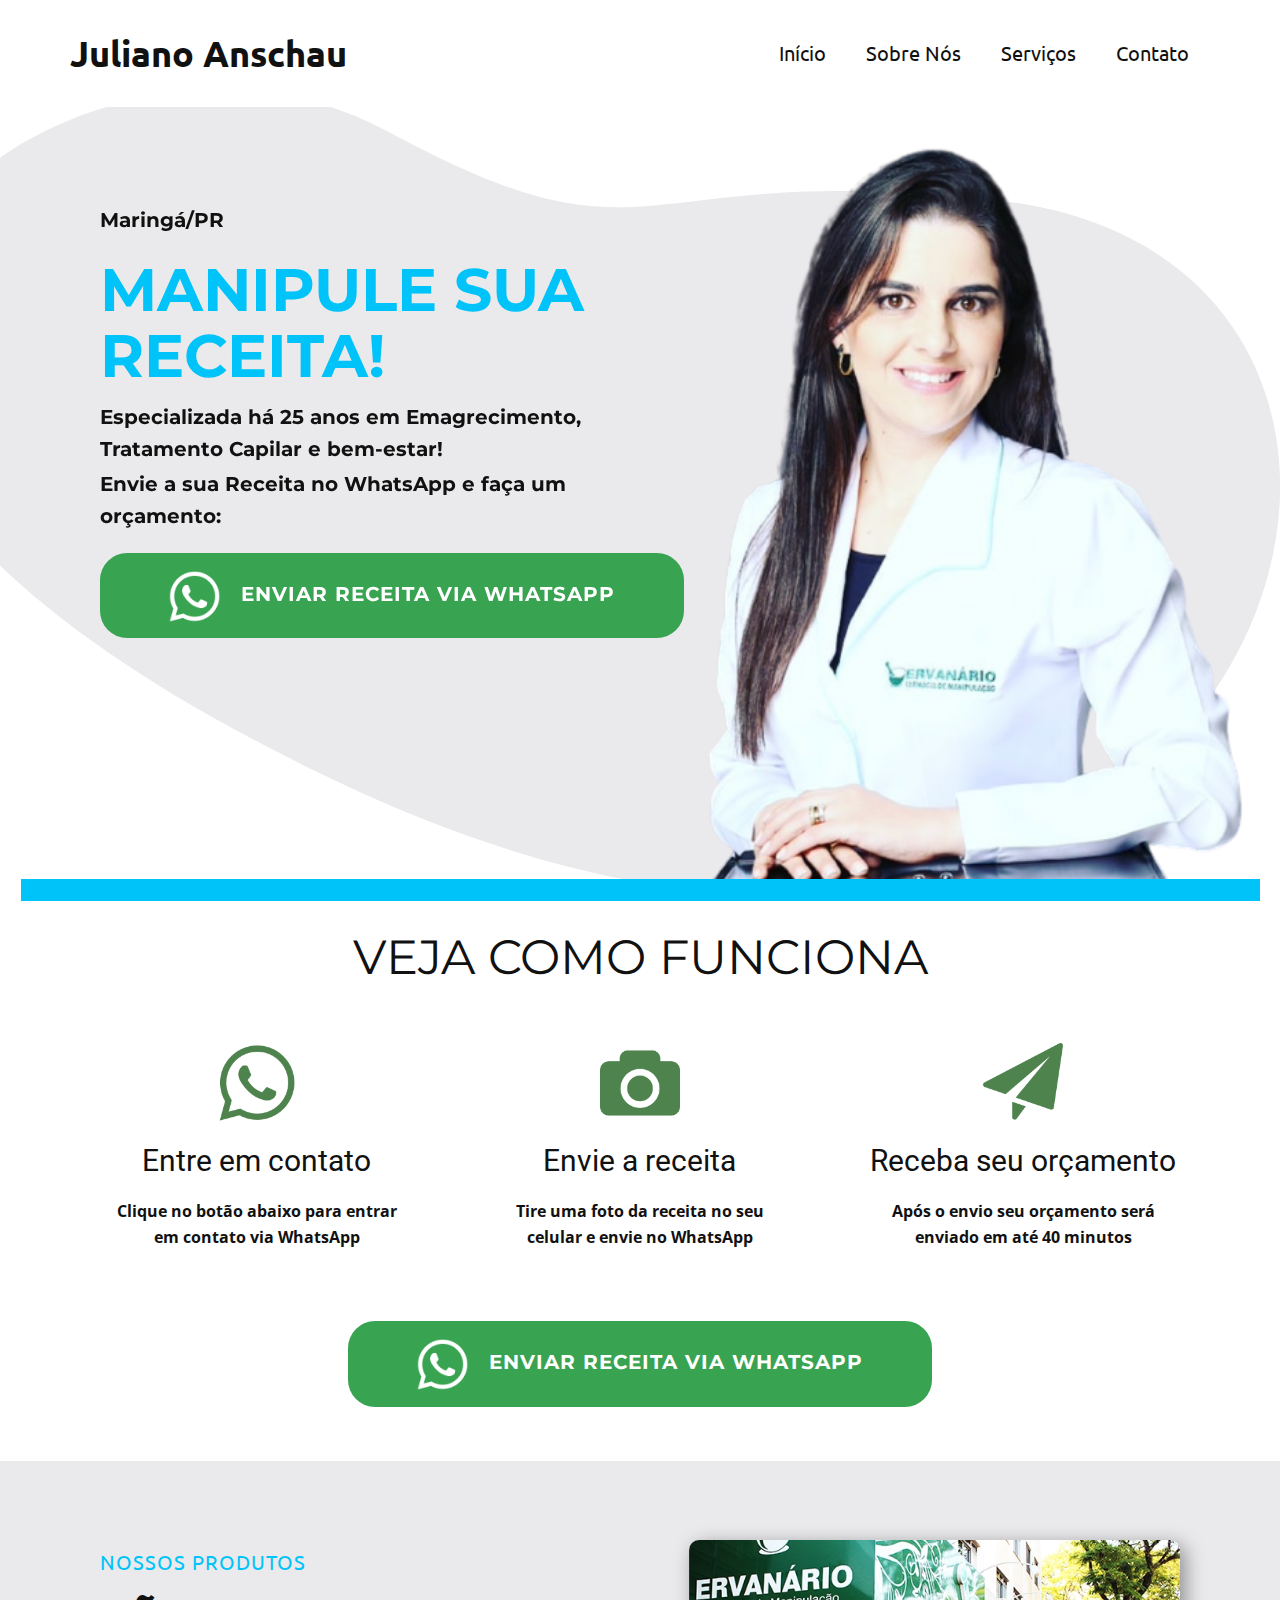
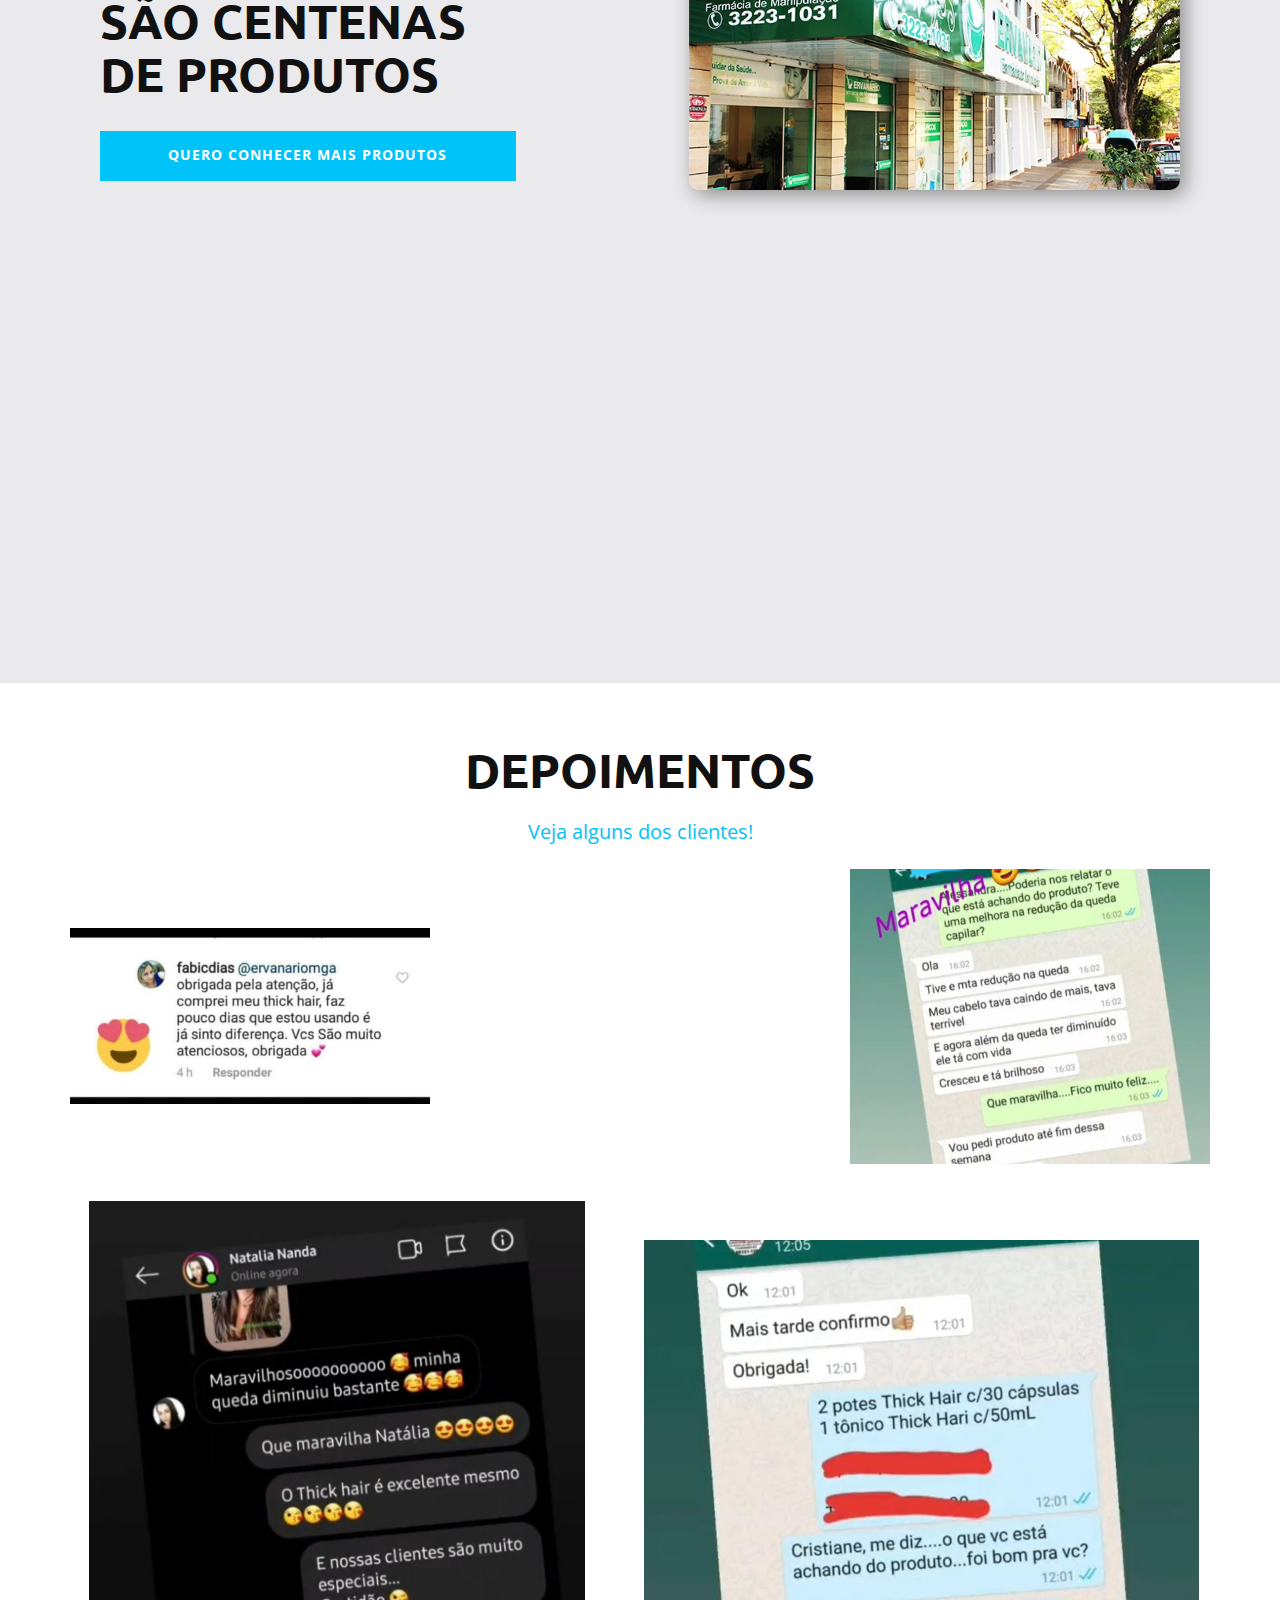
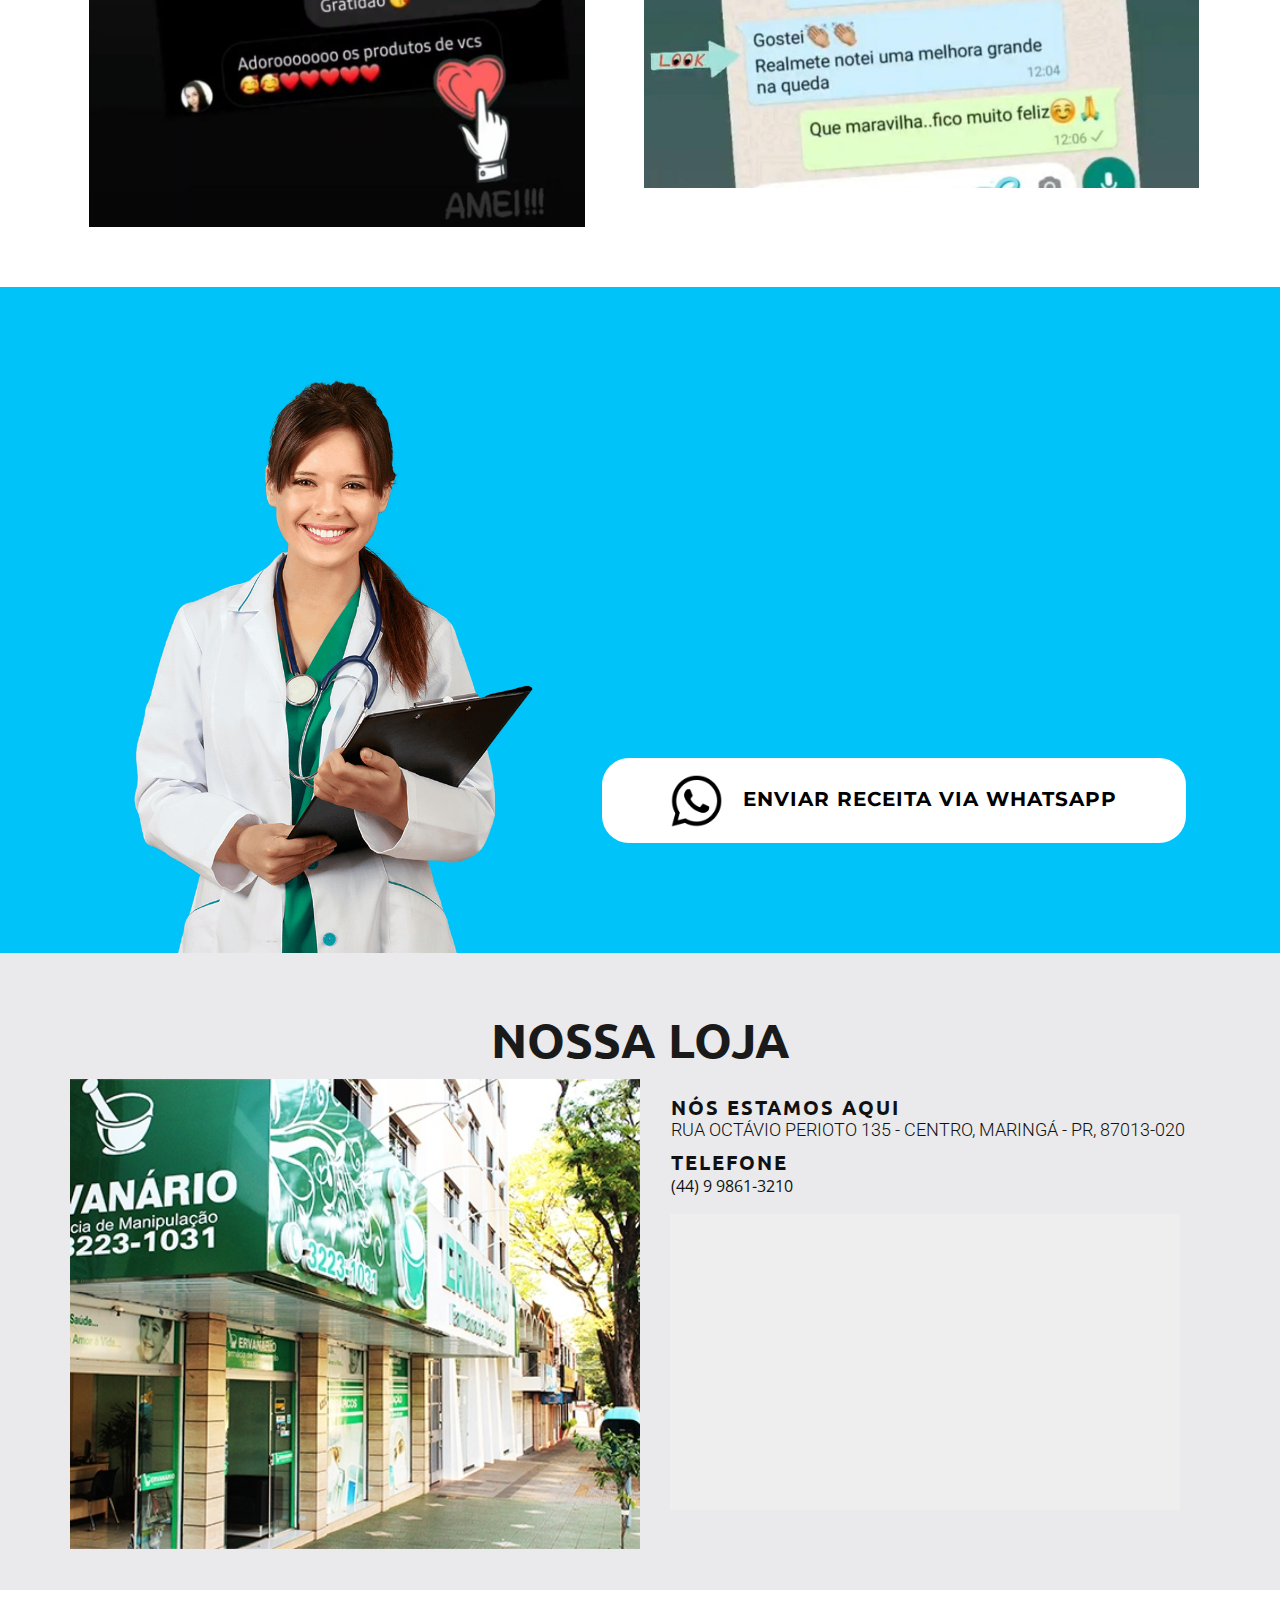
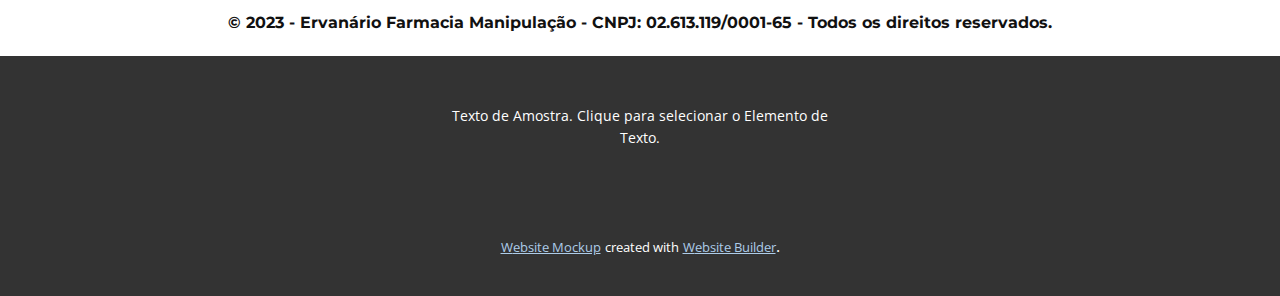
==== commit 0af7ce3e: "nova" ====
--- a/Ervanario.html
+++ b/Ervanario.html
@@ -29,7 +29,7 @@
     <meta property="og:title" content="Ervanario">
     <meta property="og:type" content="website">
   <meta data-intl-tel-input-cdn-path="intlTelInput/"></head>
-  <body class="u-body u-xl-mode" data-lang="pt"><header class="u-clearfix u-header u-sticky u-white u-header" id="sec-f400"><div class="u-clearfix u-sheet u-valign-middle u-sheet-1">
+  <body class="u-body u-xl-mode" data-lang="pt"><header class="u-clearfix u-header u-sticky u-white u-header" id="sec-f400"><div class="u-clearfix u-sheet u-valign-middle-lg u-valign-middle-xl u-sheet-1">
         <nav class="u-menu u-menu-one-level u-offcanvas u-menu-1">
           <div class="menu-collapse u-custom-font u-font-ubuntu" style="font-weight: 500; font-size: 1.25rem;">
             <a class="u-button-style u-nav-link" href="#">
@@ -39,22 +39,20 @@
             </a>
           </div>
           <div class="u-custom-menu u-nav-container">
-            <ul class="u-custom-font u-font-ubuntu u-nav u-unstyled u-nav-1"><li class="u-nav-item"><a class="u-button-style u-nav-link">Início</a>
-</li><li class="u-nav-item"><a class="u-button-style u-nav-link">Sobre Nós</a>
-</li><li class="u-nav-item"><a class="u-button-style u-nav-link">Serviços</a>
-</li><li class="u-nav-item"><a class="u-button-style u-nav-link">Imóveis</a>
-</li><li class="u-nav-item"><a class="u-button-style u-nav-link">Contato</a>
+            <ul class="u-custom-font u-font-ubuntu u-nav u-unstyled u-nav-1"><li class="u-nav-item"><a class="u-button-style u-nav-link" href="​Juliano-Anschau.html#carousel_063e">Início</a>
+</li><li class="u-nav-item"><a class="u-button-style u-nav-link" href="​Juliano-Anschau.html#carousel_7590">Sobre Nós</a>
+</li><li class="u-nav-item"><a class="u-button-style u-nav-link" href="​Juliano-Anschau.html#carousel_99a5">Serviços</a>
+</li><li class="u-nav-item"><a class="u-button-style u-nav-link" href="​Juliano-Anschau.html#carousel_e661">Contato</a>
 </li></ul>
           </div>
           <div class="u-custom-menu u-nav-container-collapse">
             <div class="u-black u-container-style u-inner-container-layout u-opacity u-opacity-95 u-sidenav">
               <div class="u-inner-container-layout u-sidenav-overflow">
                 <div class="u-menu-close"></div>
-                <ul class="u-align-center u-nav u-popupmenu-items u-unstyled u-nav-2"><li class="u-nav-item"><a class="u-button-style u-nav-link">Início</a>
-</li><li class="u-nav-item"><a class="u-button-style u-nav-link">Sobre Nós</a>
-</li><li class="u-nav-item"><a class="u-button-style u-nav-link">Serviços</a>
-</li><li class="u-nav-item"><a class="u-button-style u-nav-link">Imóveis</a>
-</li><li class="u-nav-item"><a class="u-button-style u-nav-link">Contato</a>
+                <ul class="u-align-center u-nav u-popupmenu-items u-unstyled u-nav-2"><li class="u-nav-item"><a class="u-button-style u-nav-link" href="​Juliano-Anschau.html#carousel_063e">Início</a>
+</li><li class="u-nav-item"><a class="u-button-style u-nav-link" href="​Juliano-Anschau.html#carousel_7590">Sobre Nós</a>
+</li><li class="u-nav-item"><a class="u-button-style u-nav-link" href="​Juliano-Anschau.html#carousel_99a5">Serviços</a>
+</li><li class="u-nav-item"><a class="u-button-style u-nav-link" href="​Juliano-Anschau.html#carousel_e661">Contato</a>
 </li></ul>
               </div>
             </div>
--- a/nicepage.css
+++ b/nicepage.css
@@ -42268,7 +42268,7 @@
 }
 
 .u-header .u-nav-1 {
-  font-weight: 500;
+  font-weight: 400;
   font-size: 1.25rem;
 }
 
@@ -42292,18 +42292,33 @@
   }
 }
 @media (max-width: 991px) {
+  .u-header .u-sheet-1 {
+    min-height: 98px;
+  }
+
+  .u-header .u-menu-1 {
+    width: auto;
+    margin-top: 29px;
+    margin-right: 0;
+  }
+
   .u-header .u-text-1 {
-    margin-right: 415px;
+    width: auto;
+    margin: -36px 440px 30px -25px;
   }
 }
 @media (max-width: 767px) {
+  .u-header .u-menu-1 {
+    margin-right: 0;
+  }
+
   .u-header .u-text-1 {
-    margin-right: 235px;
+    margin: -36px 256px 29px 0;
   }
 }
 @media (max-width: 575px) {
   .u-header .u-text-1 {
-    margin-right: 35px;
+    margin-right: 56px;
   }
 }
  .u-footer {
